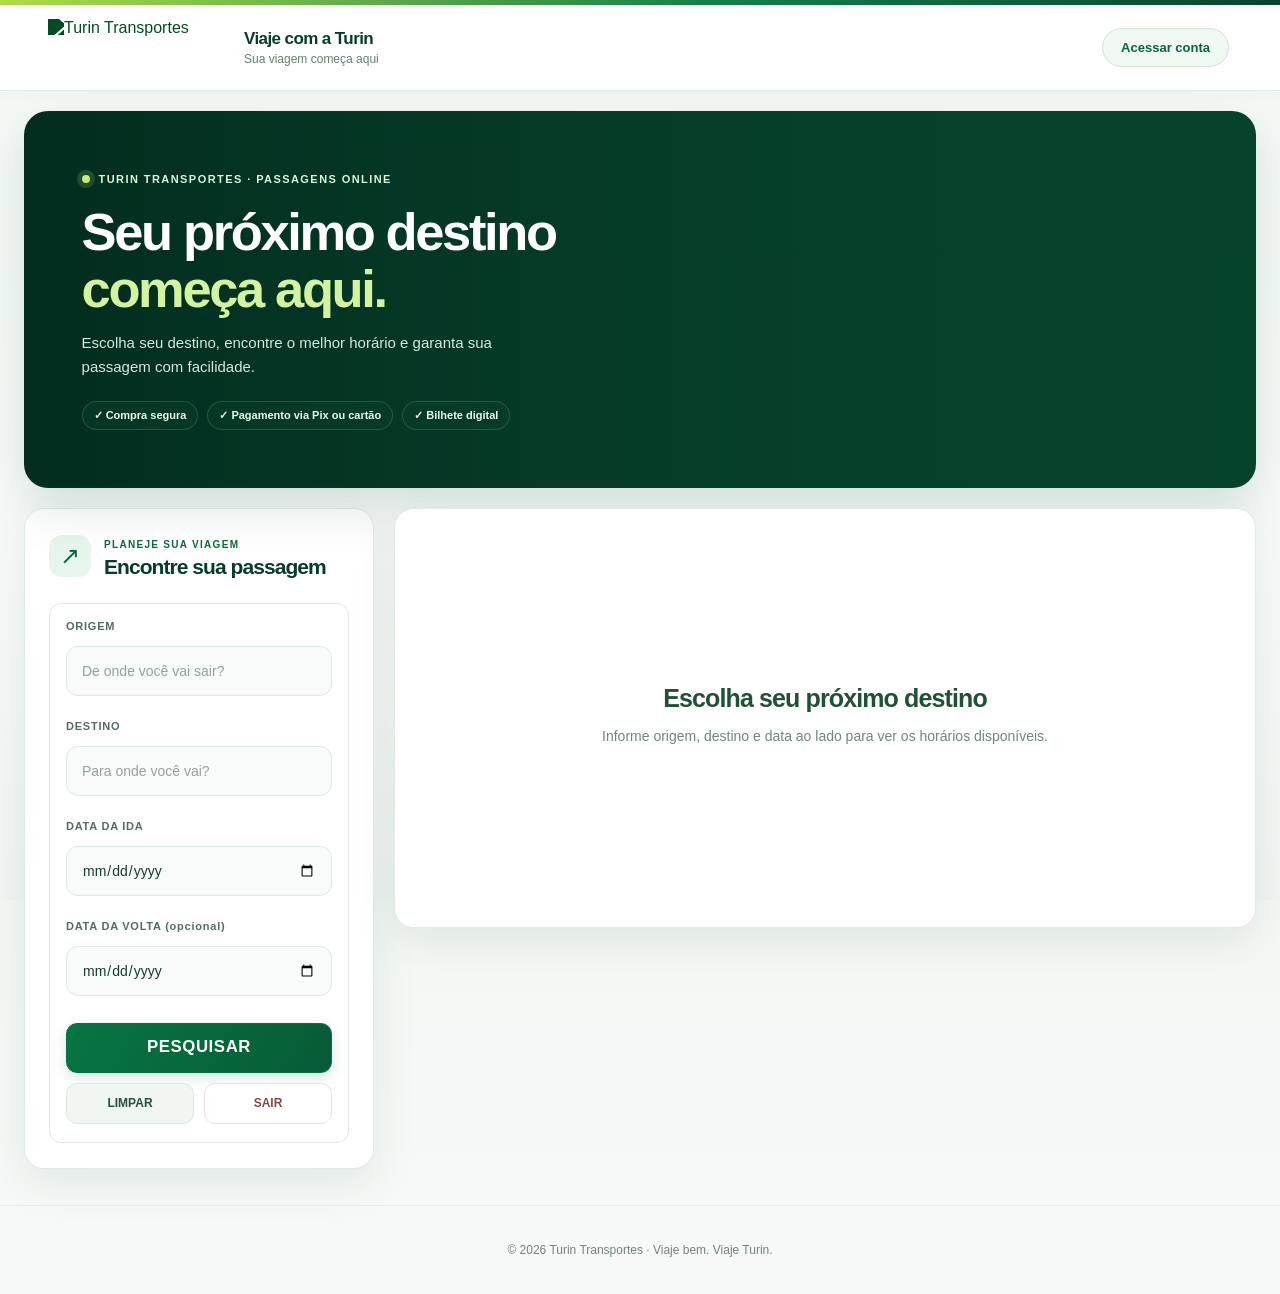
==== sitevendas/index.html @ 98600a75 "Bust CSS cache for desktop header and layout correction" ====
<!DOCTYPE html>
<html lang="pt-br">
<head>
  <meta charset="UTF-8" />
  <meta name="viewport" content="width=device-width, initial-scale=1.0" />
  <title>Turin Transportes – Venda de Passagens</title>
  <link rel="stylesheet" href="style.css?v=desktop-header-layout-20261012b" />

  <!-- Favicons -->
  <link rel="icon" href="/img/turin-fav.ico?v=2">
  <link rel="icon" type="image/png" href="/img/turin-fav-wide-32.png?v=2" sizes="32x32">
  <link rel="icon" type="image/png" href="/img/turin-fav-wide-192.png?v=2" sizes="192x192">
  <link rel="apple-touch-icon" href="/img/turin-fav-wide-180.png?v=2">
  <link rel="shortcut icon" href="/img/turin-fav-wide-32.png?v=2">

  <!-- Scripts -->
  <script src="price-normalizer.js?v=1" defer></script>
  <script src="seats.js?v=seat-refinement-20261010b" defer></script>
  <script src="main.js?v=executivo-amenities-20261010e" defer></script>
</head>
<body>
  <div class="top-accent" aria-hidden="true"></div>
  <!-- Identidade Turin -->
<header class="site-header">
  <div class="site-header-inner">
    <a class="header-brand" href="index.html" aria-label="Turin Transportes - Início"><img class="brand-logo" src="/img/turin-wordmark-white.png" alt="Turin Transportes"><span class="brand-caption"><strong>Viaje com a Turin</strong><small>Sua viagem começa aqui</small></span></a>
    <nav id="user-nav" class="user-nav" aria-label="Conta do usuário"></nav>
  </div>
</header>


  <section class="welcome-banner" aria-label="Boas-vindas"><div class="welcome-copy"><span class="eyebrow"><span class="live-dot"></span> Turin Transportes · Passagens online</span><h2>Seu próximo destino<br><em>começa aqui.</em></h2><p>Escolha seu destino, encontre o melhor horário e garanta sua passagem com facilidade.</p><div class="welcome-benefits"><span>✓ Compra segura</span><span>✓ Pagamento via Pix ou cartão</span><span>✓ Bilhete digital</span></div></div></section>
  <!-- LAYOUT PRINCIPAL -->
  <main class="two-cols">
    <aside class="booking-panel"><div class="mobile-account-cta"><a id="mobile-account-link" href="login.html" class="btn-account-mobile">Acessar conta</a></div><div class="booking-heading"><span class="booking-heading-icon">↗</span><div><span class="eyebrow">PLANEJE SUA VIAGEM</span><h2>Encontre sua passagem</h2></div></div>
      <form id="search-form" class="search-form">
        <label for="origin">ORIGEM</label>
        <input id="origin" type="text" placeholder="De onde você vai sair?" autocomplete="off" />
        <div id="ac-origin" class="ac-panel" hidden></div>

        <label for="destination">DESTINO</label>
        <input id="destination" type="text" placeholder="Para onde você vai?" autocomplete="off" />
        <div id="ac-destination" class="ac-panel" hidden></div>

        <label for="date">DATA DA IDA</label>
        <input id="date" type="date" />

        <label for="return-date">DATA DA VOLTA (opcional)</label>
        <input id="return-date" type="date" />

        <div class="search-actions">
  <button id="btnSearch" type="submit" class="btn btn-primary">PESQUISAR</button>

  <div class="search-actions-row">
    <button id="btnClear" type="button" class="btn btn-secondary">LIMPAR</button>
    <a id="btnExit" class="btn btn-danger" href="https://turintransportes.com" target="_self" rel="noopener">SAIR</a>
  </div>
</div>

      </form>
    </aside>

    <section class="content-card results-panel" id="content-root" aria-live="polite"></section>
  </main>

  <footer>
    <p>&copy; 2026 Turin Transportes · Viaje bem. Viaje Turin.</p>
  </footer>
</body>
</html>
---- sitevendas/style.css ----
/* ===== Base ===== */
*{ box-sizing:border-box; }

html,
body{
  height:100%;
  margin:0;
  padding:0;
  max-width:100vw;      /* nunca maior que a largura da janela */
  overflow-x:hidden;    /* corta qualquer sobra horizontal */
}

body{
  font-family:Arial,Helvetica,sans-serif;
  color:#333;
  background:#f4f5f7;
}

header{background:#005b28;color:#fff;padding:18px 12px}
nav{margin-top:.5rem} nav a{color:#fff;margin:0 .5rem;text-decoration:none}

/* ===== Layout (apenas 2 cards) ===== */
.two-cols{
  box-sizing:border-box;
  width:100%;
  max-width:1200px;                 /* limite para telas grandes */
  margin:24px auto;                 /* centraliza, sem somar largura nas laterais */
  padding:24px;
  display:grid;
  grid-template-columns: minmax(320px, 360px) 1fr;  /* só 2 colunas: formulário + card */
  gap:26px;
}


.search-card{
  position: sticky; top: 22px;       /* fixa no scroll */
  background:#fff; padding:16px 18px;
  border-radius:12px; box-shadow:0 2px 10px rgba(0,0,0,.06);
 /* min-height: 400px;  */                                                                                                     /* mais alto */
}
.content-card{
  background:#fff; padding:16px 18px; min-height:400px;
  border-radius:12px; box-shadow:0 2px 10px rgba(0,0,0,.06);
}

/* ===== Form ===== */
.step-title{margin:0 0 .75rem}
.mute{margin:0 0 .75rem}
.form-vert .form-row{margin-bottom:10px}
.form-vert input{width:100%}
.actions{margin-top:.75rem;display:flex;gap:10px}

/* ===== Botões ===== */
.btn{border:none;border-radius:6px;font-size:1rem;line-height:1;padding:.8rem 1.1rem;cursor:pointer}
.btn-primary{background:#005b28;color:#fff}.btn-primary:hover{background:#00743a}
.btn-ghost{background:#e9ecef;color:#222}.btn-ghost:hover{background:#dfe3e6}



.search-actions{display:flex;flex-direction:column;gap:10px}
.search-actions-row{display:flex;gap:10px}

.btn-secondary{background:#e5e7eb;color:#111;border:1px solid #d1d5db}
.btn-secondary:hover{filter:brightness(0.97)}

.btn-danger{background:#d32f2f;color:#fff;border:1px solid #b71c1c}
.btn-danger:hover{filter:brightness(0.95)}



/* Subtítulo da tela de pagamento */
#bricks-card .mute {
  text-align: center;    /* centraliza */
  font-weight: 600;      /* negrito (pode usar bold também) */
  font-size: 18px;       /* maior que o padrão, menor que o h2 */
  
}



/* ===== Lista de viagens ===== */
#schedule-list{display:grid;gap:12px;margin-top:6px}
.mute{color:#666}
.schedule-card{
  --padY:12px;--padX:14px;--rowGap:6px;--inlineGap:12px;
  background:#fff;border:1px solid #ced6de;border-radius:12px;
  padding:var(--padY) var(--padX);
  display:grid;grid-template-columns:1fr 170px;grid-template-rows:auto auto;
  grid-template-areas:"header actions" "body actions";
  align-items:center;row-gap:var(--rowGap);
  transition:box-shadow .15s ease,border-color .15s ease
}
.schedule-card:hover{border-color:#9fb3c8;box-shadow:0 6px 16px rgba(0,0,0,.08)}
.schedule-header,.schedule-body{display:flex;gap:var(--inlineGap);flex-wrap:wrap;align-items:baseline;font-size:15px;line-height:1.8}
.schedule-header{grid-area:header}.schedule-body{grid-area:body}.schedule-header b{font-weight:700}
.schedule-actions{grid-area:actions;display:flex;align-items:center;justify-content:flex-end;padding-left:10px}
.select-btn{min-width:140px;height:38px}

/* ===== Mapa de poltronas sobre imagem bus-blank.png ===== */
.bus-wrap{display:flex;flex-direction:column;align-items:center;gap:10px}
.bus-bg{position:relative;width:620px;height:200px;margin:0 auto;background:url('bus-blank.png') no-repeat center;background-size:contain}
.seat-grid{position:absolute;top:26px;left:190px;width:370px;height:122px;display:grid;grid-template-columns:repeat(11,1fr);grid-template-rows:repeat(5,1fr);gap:4px}
.seat{display:flex;align-items:center;justify-content:center;font-size:12px;line-height:1;border-radius:3px;background:#dff0d8;border:1px solid #c6dfbf;cursor:pointer;user-select:none}
.seat.selected{background:#005b28;border-color:#b0bec5}
.seat.occupied,.seat[aria-disabled="true"]{background:#cfd8dc;color:#6b6b6b;border-color:#b0bec5;cursor:not-allowed}
.walkway{visibility:hidden}
.legend{display:flex;gap:16px;align-items:center;font-size:12px;color:#444}
.legend .dot{display:inline-block;width:14px;height:10px;border:1px solid #c6dfbf;background:#dff0d8;margin-right:6px}
.legend .sel{background:#e9ecef;border-color:#7fb176}.legend .occ{background:#cfd8dc;border-color:#b0bec5}

/* ===== Passageiros ===== */
.passenger-container{margin-top:12px}
.passenger-row{display:flex;align-items:center;gap:1rem;margin-bottom:1rem;flex-wrap:nowrap;width:100%}
.seat-label{font-weight:700;margin-right:.5rem;min-width:60px}
.passenger-row input{padding:.45rem .55rem;border:1px solid #ccc;border-radius:4px;font-size:.95rem;min-width:0}
.passenger-row input[name="name"]{flex:2 1 0}
.passenger-row input[name="cpf"],.passenger-row input[name="phone"]{flex:1 1 0}





/* ===== Responsivo ===== */
@media (max-width: 1024px){
  .two-cols{ grid-template-columns: 1fr; padding: 0 16px; }
  .search-card{ position: static; }
  .content-card{min-height:380px}           /* era 380 */
  .bus-bg{width:100%;height:210px}                 /*era 210*/
  .seat-grid{left:50%;transform:translateX(-50%);width:64%}
}

html, body { height: 100%; }
body{
  display: flex;
  flex-direction: column;
  min-height: 100vh;
}

main{ flex: 1 0 auto; }         /* ocupa o espaço, empurrando o footer para baixo */
footer{
  flex-shrink: 0;
  text-align: center;
  padding: 16px 0;
  color: #666;
}







/* ===== Login ===== */
.auth-wrapper{
  display:flex; justify-content:center; padding:24px;
}
.auth-card{
  width: 520px; background:#fff; padding:16px 18px; border-radius:12px;
  box-shadow:0 2px 10px rgba(0,0,0,.06);
}

/* ===== Payment layout ===== */
.two-cols-pay{
  width:100%; max-width:none; margin:22px 0; padding:0 24px;
  display:grid; grid-template-columns: 360px minmax(780px, 980px) 1fr;
  gap:26px; align-items:start;
}
.summary-card{
  position:sticky; top:22px; background:#fff; padding:16px 18px;
  border-radius:12px; box-shadow:0 2px 10px rgba(0,0,0,.06);
}
#summary-body{ display:grid; gap:8px; margin:8px 0 14px; }
.summary-line{ display:flex; justify-content:space-between; gap:10px; }
.summary-total{
  margin-top:6px; padding:12px 14px; border-radius:10px;
  background:#f0f8f2; border:1px solid #cfe5d5;
  display:flex; justify-content:space-between; align-items:center;
  font-size:1.05rem;
}
.summary-total strong{ font-size:1.25rem; color:#005b28; }
@media (max-width: 1024px){
  .two-cols-pay{ grid-template-columns:1fr; padding:0 16px; }
  .summary-card{ position:static; }
}

/* botão maior (usado no Voltar) */
.btn-lg{ padding:10px 18px; font-size:1rem; }

/* botão cancelar desabilitado (cinza) */
.btn-disabled{
  background:#cfd6cf;
  color:#666;
  border:1px solid #cfd6cf;
  cursor:not-allowed;
}
.btn-disabled:hover{ filter:none; }


/* card de reserva em grade: conteúdo à esquerda, ações à direita (sem empurrar linhas) */
.card-grid{
  display:grid;
  grid-template-columns: 1fr auto;
  gap: 12px;
  align-items: center;     /* alinha botão na vertical do conteúdo */
}
.card-left{ grid-column: 1 / 2; }
.card-right{
  grid-column: 2 / 3;
  display:flex; align-items:center; justify-content:center;
}

/* evita espaçamento vertical extra */
.schedule-header{ margin-bottom: 6px; }
.schedule-body  { margin-top:   0px; }

/* botão desabilitado (cinza) já usado antes */
.btn-disabled{
  background:#cfd6cf;
  color:#666;
  border:1px solid #cfd6cf;
  cursor:not-allowed;
}
.btn-disabled:hover{ filter:none; }

/* memória de cálculo */
.calc-box{
  margin-top: 8px;
  padding: 12px 14px;
  border-radius: 10px;
  border: 1px solid #e7e7e7;
  background:#fafafa;
}
.calc-row{
  display:flex; justify-content:space-between; gap:12px;
  line-height: 1.45;
  margin: 2px 0;
}
.calc-row.total b{ color:#005b28; font-size:1.05rem; }

/* cards: mais espaço entre reservas e borda suave */
.schedule-card{
  margin-bottom: 16px;           /* espaço entre um card e outro */
  border: 1px solid #e4e8e4;
  border-radius: 10px;
  background: #fff;
}

/* grade: conteúdo x botão, alinhado sem “pular linhas” */
.card-grid{
  display: grid;
  grid-template-columns: 1fr auto;
  gap: 12px;
  align-items: center;
}
.card-left { grid-column: 1 / 2; }
.card-right{ grid-column: 2 / 3; display:flex; align-items:center; }

/* memória de cálculo: duas colunas (detalhes à esq., valores à dir.) */
.calc-box{
  margin-top: 8px;
  padding: 12px 14px;
  border-radius: 10px;
  border: 1px solid #e7e7e7;
  background:#fafafa;
}
.calc-cols{
  display: grid;
  grid-template-columns: 1fr auto;
  gap: 18px;
}
.calc-row{
  display:flex; justify-content:space-between; gap:12px;
  line-height: 1.45;
  margin: 2px 0;
}
.calc-row.total b{ color:#005b28; font-size:1.05rem; }

/* botão desabilitado (cinza) */
.btn-disabled{
  background:#cfd6cf;
  color:#666;
  border:1px solid #cfd6cf;
  cursor:not-allowed;
}
.btn-disabled:hover{ filter:none; }

/* Centralizar o memorial de cálculo e os botões */
.calc-box{
  max-width: 620px;     /* largura fixa agradável */
  margin: 10px auto;    /* centraliza o bloco dentro do card */
}

/* Bloco dos botões dentro do resumo de cancelamento */
.calc-box .actions{
  display:flex;
  justify-content:flex-start;   /* alinha à esquerda */
  align-items:center;
  gap:12px;
  flex-wrap:wrap;               /* quebra bem no mobile */
  margin-top:10px;
  padding:0;                    /* sem padding extra */
}


/* Mantém o conteúdo em duas colunas, mas o bloco todo fica centralizado */
.calc-cols{
  grid-template-columns: 1fr 1fr;
  column-gap: 24px;
  justify-content: center;
}

/* Se quiser tudo centralizado (texto também), descomente as duas linhas abaixo */
 .calc-left, .calc-right{ text-align: center; }






/* Card do formulário fixo (independe do contêiner pai) */
.search-form{
  background:#fff;
  border:1px solid #e4e8e4;
  border-radius:12px;
  padding:16px;
  display:flex;
  flex-direction:column;
  gap:10px;  
  min-height:540px;                                                                            /* ajuste se quiser mais/menos alto */
}





.search-actions{
  margin-top:auto;             /* empurra ações para o rodapé do card */
  display:flex;
  gap:10px;
}

/* Inputs do card fixo */
.search-form label{
  font-weight:600;
}
.search-form input[type="text"],
.search-form input[type="date"]{
  height: 36px;
  padding: 6px 10px;
  border:1px solid #dfe5df;
  border-radius:6px;
}

/* === Autocomplete discreto === */
.ac-panel{
  position: relative; /* contexto */
  height: 0;          /* não ocupa espaço; lista é absoluta */
}
.ac-panel .ac-list{
  position:absolute;
  top:-2px; left:0; right:0;
  background:#fff;
  border:1px solid #e5ebe5;
  border-radius:10px;
  box-shadow: 0 6px 18px rgba(0,0,0,.06);
  padding:6px 0;
  z-index: 20;
  max-height: 260px;
  overflow:auto;
}
.ac-item{
  padding:8px 12px;
  font-size: .95rem;
  color:#263c26;
  cursor:pointer;
  white-space:nowrap;
  overflow:hidden;
  text-overflow:ellipsis;
}
.ac-item:hover{
  background:#f5f8f5;
}

/* Em telas pequenas, lista um pouco mais estreita */
@media (max-width: 640px){
  .ac-panel .ac-list{ font-size:.94rem; }
}




/* Tipografia um pouco maior */
.search-form label{ font-weight:600; font-size:1rem; }
.search-form input[type="text"],
.search-form input[type="date"]{
  height:36px; padding:6px 10px;
  border:1px solid #dfe5df; border-radius:6px;
  font-size:1rem;
}

/* Ações no rodapé do card */
.search-actions{ margin-top:auto; display:flex; gap:10px; }

/* Título centralizado do card da direita */
.step-title{ text-align:center; }
.{ text-align:center; }

/* Autocomplete discreto (já enviado antes) */
.ac-panel{ position:relative; height:0; }
.ac-panel .ac-list{
  position:absolute; top:-2px; left:0; right:0;
  background:#fff; border:1px solid #e5ebe5; border-radius:10px;
  box-shadow:0 6px 18px rgba(0,0,0,.06);
  padding:6px 0; z-index:20; max-height:260px; overflow:auto;
}
.ac-item{ padding:8px 12px; font-size:.95rem; color:#263c26;
  cursor:pointer; white-space:nowrap; overflow:hidden; text-overflow:ellipsis; }
.ac-item:hover{ background:#f5f8f5; }

/* === Resumo do Pedido (carrinho) === */
.order-item{
  position: relative;
  padding: 8px 8px 6px 10px;
  border-bottom: 1px solid #ebefeb;
  border-left: 3px solid transparent;
  border-radius: 8px;
  transition: background .15s ease, border-color .15s ease;
}
.order-item:hover{
  background: #f6faf6;
  border-left-color: #0b5a2b; /* verde da marca */
}
.order-item .title{
  display:flex; justify-content:space-between; gap:10px; font-weight:700;
}
.order-item .meta{ font-size:.92rem; color:#2a3b2a; }
.order-item .price{ white-space:nowrap; }

.item-remove{
  position:absolute;
  top:6px; right:6px;
  width:26px; height:26px;
  border-radius:6px;
  border:1px solid #dfe5df;
  background:#fff;
  font-weight:700;
  line-height:24px;
  text-align:center;
  cursor:pointer;
  opacity:0;
  transition:opacity .15s ease, background .15s ease;
}
.order-item:hover .item-remove{ opacity:1; }
.item-remove:hover{ background:#f0f4f0; }

.summary-total{
  display:flex; justify-content:space-between; align-items:center;
  padding:8px 10px; margin-top:6px;
  background:#e7f4e9; border:1px solid #d6eadb; border-radius:8px;
  font-weight:700;
}
.summary-actions{ margin-top:8px; display:flex; gap:8px; }

/* Botão pagar com o mesmo visual do "Pesquisar" */
#pay-button.btn-primary{ /* só garante a classe se o HTML ainda não tiver */
  /* sua classe .btn .btn-primary já aplica o estilo */
}








/* ======== Cores de marca / Botões ======== */
:root{
  --brand: #0b5a2b;        /* mesma cor do .btn.btn-primary já usado no site */
  --brand-700: #094a24;
}

/* Assentos */
.seat {
  background: #eaf5ea;
  color: #1a301a;
  border: 1px solid #d8ead8;
  border-radius: 6px;
  min-width: 30px;
  height: 22px;
  line-height: 20px;
  font-size: 12px;
  cursor: pointer;
  user-select: none;
  text-align: center;
}
.seat:hover { filter: brightness(.98); }

/* Selecionado = mesma cor do botão Pesquisar */
.seat.selected{
  background: var(--brand) !important;
  color: #fff !important;
  border-color: var(--brand-700) !important;
}

/* Ocupado */
.seat.disabled{
  background: #cfd6cf !important;
  color: #666 !important;
  border-color: #cfd6cf !important;
  cursor: not-allowed;
}

/* ======== Legenda ======== */
.seat-legend{
  display:flex;
  align-items:center;
  gap: 18px;
  margin: 10px 0 4px;
}
.seat-legend .item{
  display:flex; align-items:center; gap:8px;
  font-size:.95rem; color:#2a3b2a;
}
.seat-legend .swatch{
  width: 16px; height: 16px;
  border-radius: 4px;
  border: 1px solid #d8ead8;
}
.swatch--free      { background:#eaf5ea; }
.swatch--selected  { background:var(--brand); border-color:var(--brand-700); }
.swatch--occupied  { background:#cfd6cf; border-color:#cfd6cf; }

/* ======== Distribuição no ônibus (ajuste fino) ======== */
/* grade levemente mais espaçada; empurra um pouco pra dentro da carcaça */
.bus-grid{
  display:grid;
  grid-template-columns: repeat(11, 36px);
  grid-auto-rows: 26px;
  gap: 8px 10px;
  margin: 0; /* posicionamento calculado exclusivamente pelo seats.js */
}



/* Ajuste fino do encaixe dos assentos no bus-blank */
:root{
  /* mexa nessas 2 variáveis se precisar alinhar 2–4px */
  --grid-top: 58px;   /* sobe/desce as poltronas */
  --grid-left: 130px; /* empurra pra direita/esquerda */
}

/* Deixe o botão “Confirmar seleção” e “Voltar” externos como já estão (sem duplicar) */


/* ===== Login / Autenticação ===== */
.login-page main {
  max-width: 520px;
  margin: 24px auto;
  background: #fff;
  padding: 0; /* o card abaixo já tem padding */
  box-shadow: none;
}

.auth-card {
  background: #fff;
  border: 1px solid #ced6de;
  border-radius: 12px;
  padding: 20px 22px;
  box-shadow: 0 6px 16px rgba(0,0,0,.06);
}

.auth-title { margin: 0 0 6px; }

.login-form .form-row { margin-bottom: 12px; }
.login-form .form-row label { font-weight: 600; margin-bottom: 6px; display:block; }
.login-form input[type="email"],
.login-form input[type="text"] {
  width: 100%;
  padding: .6rem .7rem;
  border: 1px solid #cfd7df;
  border-radius: 8px;
  font-size: 1rem;
}

.actions {padding: 24px; margin-top: 8px; }
.inline { display: flex; gap: 10px; flex-wrap: wrap; }

.btn { cursor: pointer; border: none; border-radius: 8px; padding: .65rem 1.1rem; font-size: 1rem; }
.btn-success { background: #005b28; color: #fff; }
.btn-success:hover { background: #007a3b; }
.btn-ghost { background: #eef3f7; color: #24323f; }
.btn-ghost:hover { background: #e2e9ef; }

.hint { padding: 3px; color: #5f6b76; font-size: .9rem; }
.muted { color: #6a7680; }

.status-line { margin-top: 6px; min-height: 1.2rem; }

.is-loading { opacity: .75; pointer-events: none; }

/* rodapé sempre centralizado (compatível com demais telas) */
html, body { height: 100%; }
body { display: flex; flex-direction: column; }
main { flex: 1 0 auto; }
footer { text-align: center; flex: 0 0 auto; }

/* ===== Login: remover o "card" externo do <main> ===== */
.login-page main,
.login-page .page,
.login-page .content,
.login-page .container,
.login-page .panel,
.login-page .card {
  background: transparent !important;
  border: 0 !important;
  box-shadow: none !important;
  min-height: auto !important;
  padding: 0 !important;
}

/* centraliza apenas o card de autenticação */
.login-page .auth-card {
  max-width: 520px;
  margin: 24px auto;
}





/* === SEATS ONE PAGE – estilos isolados e responsivos === */
:root{
  --seats-brand: #0b5a2b;
  --seats-brand-700: #094a24;
}

/* mesmo respiro interno do card da esquerda */
.seats-onepage-root{ padding: 0 16px 16px 16px; }

/* estrutura */
.seats-onepage .bus-wrap{ position:relative; overflow:hidden; }
.seats-onepage .bus-img{ max-width:100%; height:auto; display:block; }

/* grade sobre a imagem (controlada por variáveis que o JS atualiza) */
.seats-onepage .bus-grid{
  position:absolute;
  top:var(--grid-top,22px);
  left:var(--grid-left,105px);
  display:grid;
  grid-template-columns: repeat(11, var(--cell-w,40px));
  grid-auto-rows: var(--cell-h,30px);
  column-gap: var(--gap-x,16px);
  row-gap: var(--gap-y,12px);
}
.seats-onepage .walkway{ width:var(--cell-w,40px); height:var(--cell-h,30px); opacity:0; }

/* assentos */
.seats-onepage .seat{
  background:#eaf5ea; color:#1a301a;
  border:1px solid #d8ead8; border-radius:6px;
  min-width:var(--cell-w,40px);
  height:var(--cell-h,30px);
  line-height: calc(var(--cell-h,30px) - 2px);
  font-size:12px; text-align:center; user-select:none; cursor:pointer;
}
.seats-onepage .seat.selected{
  background:var(--seats-brand)!important; color:#fff!important; border-color:var(--seats-brand-700)!important;
}
.seats-onepage .seat.disabled{
  background:#cfd6cf!important; color:#666!important; border-color:#cfd6cf!important; cursor:not-allowed;
}

/* legenda e infos — dá “ar” pra parar de ficar colado */
.seats-onepage .legend{
  display:flex; justify-content:center; gap:28px; margin:18px 0 12px;
  color:#2a3b2a; font-size:1rem;
}
.seats-onepage .legend .sw{ width:18px; height:18px; border-radius:4px; border:1px solid #d8ead8; }
.seats-onepage .sw.free{ background:#eaf5ea; }
.seats-onepage .sw.sel { background:var(--seats-brand); border-color:var(--seats-brand-700); }
.seats-onepage .sw.occ { background:#cfd6cf; border-color:#cfd6cf; }

.seats-onepage .info-line{ margin:10px 0 6px; color:#2a3b2a; font-weight:700; }
.seats-onepage .counter{ margin:0 0 14px; }

/* lista de passageiros com o mesmo “look” dos inputs do card esquerdo */
.seats-onepage .pax { display:none; margin-top:12px; }
.seats-onepage .pax.readonly input{ background:#f7f7f7; color:#666; }
.seats-onepage .pax-list{ display:flex; flex-direction:column; gap:10px; }
.seats-onepage .pax-row{
  display:grid; grid-template-columns: 90px 1.3fr 1fr 1fr; gap:12px; align-items:center;
}
.seats-onepage .pax-row .label{ color:#2a3b2a; font-weight:600; text-align:right; padding-right:6px; }

/* “form-control” compatível com seus campos de Origem/Destino */
.seats-onepage .pax-row .form-control{
  height:36px; padding:6px 10px;
  border:1px solid #dfe5df; border-radius:6px;
  font-size:1rem; line-height:1.4; outline:none;
}

/* ações: coladas ao canto esquerdo e com respiro inferior do card */
.seats-onepage .actions{ display:flex; gap:10px; margin:18px 0 0; }
.seats-onepage .btn{ padding:8px 14px; border-radius:6px; border:1px solid transparent; cursor:pointer; }
.seats-onepage .btn-primary{ background:var(--seats-brand); color:#fff; }
.seats-onepage .btn-ghost{ background:#e9ecef; color:#222; }

/* neutraliza estilos antigos globais que batiam com .bus-grid / .seat */
.bus-grid:not(.seats-onepage .bus-grid){ all:unset; }
.seat:not(.seats-onepage .seat){ all:unset; }



/* ====== Seats page – espaçamentos visuais ====== */

/* título/infos menos coladas */
#trip-info{
  margin: 8px 0 6px;
  font-weight: 700;
  color: #2a3b2a;
}

/* legenda com bom respiro e centralizada */
#legend-host{
  display: flex;
  align-items: center;
  justify-content: center;
  gap: 18px;
  margin: 10px 0 12px;
  font-size: .95rem;
  color: #2a3b2a;
}

/* grid de passageiros com o mesmo look dos inputs do card da esquerda */
#passengers-row{
  margin-top: 12px;
}
#passengers-row .grid-row{
  display: grid;
  grid-template-columns: 1.5fr 1fr 1fr;
  gap: 10px;
}



#passengers-row input{
  height: 36px;
  padding: 6px 10px;
  border: 1px solid #dfe5df;
  border-radius: 6px;
  font-size: 1rem;
}

/* ações coladas à borda esquerda e com pouco respiro inferior (como "Pesquisar") */
.seat-actions{
  display: flex;
  gap: 10px;
  margin: 12px 0 0;     /* topo = 12px; zero nas laterais e embaixo */
}
.seat-actions .btn{
  border-radius: 6px;
  padding: 8px 14px;
}

/* dá um pequeno respiro abaixo do ônibus pra não colar na legenda */
#bus-layout{ margin-bottom: 10px; }

/* garante que o card da direita tenha o mesmo padding do esquerdo */
.content-card{ padding: 16px 18px; }





/* ===== Overrides específicos da tela de poltronas ===== */

/* Mantém o mesmo colchão interno do card da esquerda */
.seats-onepage-root{
  padding: 0 16px 18px 16px !important;
}

/* Respiros entre as seções */
.seats-onepage .legend{
  margin: 14px 0 8px !important;
  display:flex; gap:24px; align-items:center; justify-content:center;
}
.seats-onepage #tripInfo,
.seats-onepage .info-line{
  margin-top: 10px !important;
}
.seats-onepage .counter{
  margin: 8px 0 12px !important;
}
.seats-onepage #paxBox,
.seats-onepage .pax{
  margin-top: 12px !important;
}

/* Inputs dos passageiros com o mesmo visual dos campos Origem/Destino */
.seats-onepage .pax-grid input,
#passengers-row .grid-row input{
  height: 38px;
  border: 1px solid #ced4da;
  border-radius: 6px;
  padding: 8px 10px;
  font-size: 14px;
  outline: none;
  background: #fff;
  width: 100%;
}
.seats-onepage .pax-grid{
  display:grid;
  grid-template-columns: 1.6fr 1fr 1fr;
  gap: 10px;
}

/* Legenda (quadradinhos) */
.seats-onepage .legend .sw{ width:18px; height:18px; border-radius:4px; border:1px solid #d8ead8; }

/* Alinhamento e respiro dos botões (esquerda + inferior) */
.seats-onepage .actions,
.seats-onepage .seat-actions{
  display:flex !important;
  gap: 10px !important;
  margin-top: 16px !important;
  margin-left: -5 !important;      /* cola na borda esquerda do card */
  padding-left: 0 !important;
}

/* Botões com o mesmo raio/altura dos da esquerda */
.seats-onepage .btn{
  padding: 8px 14px !important;
  border-radius: 6px !important;
  border: 1px solid transparent !important;
  cursor: pointer;
}
.seats-onepage .btn-primary{
  background: #0b5a2b !important;
  color: #fff !important;
}
.seats-onepage .btn-ghost{
  background: #e9ecef !important;
  color: #222 !important;
}

/* Evita o grid das poltronas estourar quando a janela encolhe (ajuda no mobile/console aberto) */
.bus-layout .bus-image{ max-width:100%; height:auto; display:block; }
.seats-onepage .bus-grid{ max-width:100%; }








/* ===== Ajustes responsivos para mobile ===== */
@media (max-width: 768px) {
  main {
    padding: 1rem;
    margin: 0.5rem;
    box-shadow: none;
    border-radius: 0;
  }

  #schedule-list > * {
    border-radius: 8px;
    padding: 12px;
  }

  .schedule-header,
  .schedule-body {
    flex-direction: column;
    gap: 6px;
    align-items: flex-start;
  }

  .schedule-actions {
    width: 100%;
    justify-content: flex-end;
  }

  .select-btn {
    width: 100%;
    text-align: center;
  }
}


/* Centralizar o QR e evitar “esticar” */
#pix-qr{
  display:flex;
  justify-content:center;
  align-items:center;
  margin: 8px 0 12px;
  text-align:center;
}
#pix-qr img{
  max-width:280px;   /* ajuste fino do tamanho */
  width:100%;
  height:auto;
}

/* De quebra: evita quebra feia do copia-e-cola em telas menores */
#pix-box .pix-row{ flex-wrap: wrap; }
#pix-code{ min-width: 260px; }

#pix-status {
  text-align: center;
}



/* Subtítulo da tela de pagamento */
#pix-box h4 {
  text-align: center;    /* centraliza */
  font-weight: 600;      /* negrito (pode usar bold também) */
  font-size: 18px;       /* maior que o padrão, menor que o h2 */
  
}















/* ===== MOBILE TUNING (<=768px) ===== */
@media (max-width: 768px) {
  :root { font-size: 16px; }           /* aumenta base de texto */
  body { font-size: 16px; }

  /* reduzir “respiro” vertical */
  main { 
    max-width: 100%;
    margin: 8px;                       /* antes 2rem */
    padding: 12px;                     /* antes 2rem */
    box-shadow: none;
    border-radius: 8px;
  }

  /* título da seção de resultados */
  #schedule-title, .schedule-title, main h2 {
    margin: 8px 0 !important;          /* corta o espaço acima/abaixo */
    font-size: 1.1rem;
  }

  /* lista de cards: menos espaço entre eles */
  #schedule-list, #bus-list, .bus-list {
    gap: 10px !important;              /* antes 16px */
    margin-top: 8px !important;        /* evita vão grande entre form e lista */
  }

  /* card ocupa mais a tela e com menos “almofada” */
  .schedule-card, .bus-item {
    padding: 12px 14px;
    border-radius: 10px;
    grid-template-columns: 1fr auto;   /* info | botão (mantém) */
  }

  /* textos dos cards maiores e em coluna */
  .schedule-header,
  .schedule-body {
    font-size: 16px;                   /* +legível no mobile */
    flex-direction: column;
    align-items: flex-start;
    gap: 6px;
  }

  /* destaque um pouco maior no preço */
  .schedule-header b { font-size: 1.05rem; }

  /* botão ocupa a largura quando necessário */
  .schedule-actions { width: 100%; justify-content: flex-end; }
  .select-btn { width: 100%; min-width: 0; }
}

/* ajuste fino em qualquer largura: roda-pé central e perto da base */
footer { text-align: center; }









/* ===== FIX: espaçamento exagerado no mobile ===== */
@media (max-width: 768px) {
  /* 1) Reduz o respiro do conteúdo principal */
  main {
    margin: 8px !important;
    padding: 12px !important;
    box-shadow: none;
    border-radius: 8px;
  }

  /* 2) Título “Viagens disponíveis …” sem margem alta */
  #schedule-title, .schedule-title, main h2 {
    margin: 8px 0 !important;
    font-size: 1.1rem;
  }

  /* 3) Containers comuns de resultados: sem altura mínima */
  #schedule-list, #bus-list, .bus-list,
  #schedule-wrapper, .schedule-wrapper,
  #results, .results, .results-card {
    min-height: 0 !important;
    height: auto !important;
    margin-top: 8px !important;
    padding-top: 0 !important;
    padding-bottom: 0 !important;
    gap: 10px !important;                 /* menos espaço entre cards */
    border: 0 !important;                  /* evita “caixa vazia” com borda */
    background: transparent !important;
  }

  /* 4) Se existir um segundo <main> para os resultados, compacte-o */
  main + main {
    margin: 8px !important;
    padding: 12px !important;
    min-height: 0 !important;
  }

  /* 5) Quando não houver viagens, a lista não reserva espaço */
  #schedule-list:empty, #bus-list:empty, .bus-list:empty {
    padding: 0 !important;
    margin: 0 !important;
    min-height: 0 !important;
  }

  /* 6) Card e tipografia mais legíveis e compactos */
  .schedule-card, .bus-item {
    padding: 12px 14px !important;
    border-radius: 10px;
    grid-template-columns: 1fr auto;
  }
  .schedule-header, .schedule-body {
    font-size: 16px;
    flex-direction: column;
    align-items: flex-start;
    gap: 6px;
  }
  .schedule-actions { width: 100%; justify-content: flex-end; }
  .select-btn { width: 100%; min-width: 0; }
}

/* Rodapé sempre centralizado */
footer { text-align: center; }







/* ======== LAYOUT RESPONSIVO ======== */
@media (max-width: 768px) {
  .two-cols {
    display: flex;
    flex-direction: column;     /* empilha: form em cima, conteúdo embaixo */
    width: 100%;
    max-width: 100%;
    margin: 8px auto 16px;
    padding: 0 12px 16px;
  }

  /* cards principais ocupam toda a largura */
  main.two-cols > aside,
  main.two-cols > .content-card {
    width: 100%;
    margin: 0 0 12px;
  }

  /* Quando não há resultados, remove espaço extra */
  .content-card:empty {
    min-height: 0 !important;
    padding: 0 !important;
    margin: 0 !important;
  }
}




// tela carregamento, por favor aguarde
#issuance-overlay{
  position:fixed; inset:0; background:rgba(0,0,0,.45);
  display:flex; align-items:center; justify-content:center;
  z-index:9999; backdrop-filter:saturate(120%) blur(1px);
}
#issuance-overlay .io-card{
  background:#fff; border-radius:14px; padding:22px 26px; text-align:center;
  box-shadow:0 12px 40px rgba(0,0,0,.25); max-width:520px; width:92%;
}
#issuance-overlay .io-title{ font:600 18px/1.25 system-ui, -apple-system, Segoe UI, Roboto, sans-serif; margin-top:12px; }
#issuance-overlay .io-sub{ font:480 15px/1.35 system-ui, -apple-system, Segoe UI, Roboto, sans-serif; color:#555; margin-top:6px; }
#issuance-overlay .io-spinner{
  width:48px; height:48px; margin:0 auto;
  border-radius:50%; border:4px solid #e6e6e6; border-top-color:#2563eb;
  animation:io-spin 1s linear infinite;
}
@keyframes io-spin{ to{ transform:rotate(360deg); } }




.site-header .site-header-grid{
  width:100%;               /* ocupa toda a faixa verde */
  margin:0;                 /* nada de centralizar o container */
  padding:0px 40px;        /* margem interna */
  display:grid;
  grid-template-columns:auto 1fr auto;
  align-items:center;
  column-gap:16px;
}


/* garante alinhamento natural à esquerda e espaçamento */
.reserva .actions {
  display: flex;
  gap: 10px;
  align-items: center;
  justify-content: flex-start;
  flex-wrap: wrap;
}

/* badge simples */
.reserva .badge {
  display: inline-block;
  margin-left: 6px;
  padding: 2px 6px;
  font-size: 12px;
  background: #eee;
  border-radius: 6px;
}

/* linhas do preview */
.calc-row { display:flex; justify-content:space-between; margin:4px 0; }
.calc-row.total { font-weight:600; }






/* Barra verde */
.site-header{ background:#0a5a2e; color:#fff; }

/* Container central com altura controlada */
.site-header-inner{
  position:relative;
  max-width:1650px;
  margin:0 auto;
  padding:8px 16px;         /* menos padding para não "crescer" */
  min-height:72px;          /* altura estável da barra */
  display:block;            /* sem flex/grid aqui */
}

/* Logo encostada à esquerda do container e centralizada verticalmente */
.brand-logo{
  position:absolute;
  left:-50px;
  top:50%;
  transform:translateY(-50%);
  height:70px;              /* ajuste fino: 44–56px */
  width:auto;
}

/* Título centralizado na faixa + user-nav abaixo, também central */
.site-title{
  display:flex;
  flex-direction:column;
  align-items:center;
  gap:6px;
  text-align:center;
}
.site-title h1{
  margin:0;
  font-size:1.6rem;
  font-weight:700;
  line-height:1.2;
}
.user-nav{ font-size:.95rem; }

/* Mobile */
@media (max-width:768px){
  .site-header-inner{ padding:8px 12px; min-height:64px; }
  .brand-logo{ height:42px; left:12px; }
  .site-title h1{ font-size:1.35rem; }
}







/* Container dos cards */
#reservas .reserva,
.reservas .reserva,
.schedule-card {
  background: #fff;
  border: 1px solid #e6e6e6;
  border-radius: 10px;
  padding: 16px 18px;
  margin-bottom: 14px;
}

/* Layout duas colunas, como a tela antiga */
.card-grid {
  display: grid;
  grid-template-columns: 1fr auto;
  align-items: center;
  gap: 16px;
}

/* Coluna de ações sempre à direita */
.card-right .actions {
  display: flex;
  gap: 10px;
  align-items: center;
  justify-content: flex-end;
}

/* Botões */
.btn {
  border: 0;
  border-radius: 8px;
  padding: 8px 14px;
  font-weight: 600;
  cursor: pointer;
}
.btn-success { background: #2e7d32; color: #fff; }
.btn-danger  { background: #c62828; color: #fff; }
.btn-secondary { background: #bdbdbd; color: #fff; }

/* Badge simples "Ida/Volta" */
.badge {
  display: inline-block;
  background: #eee;
  color: #333;
  padding: 2px 8px;
  border-radius: 999px;
  font-size: 12px;
  margin-left: 6px;
}

/* Pequenos ajustes de tipografia */
#reservas .reserva b {
  font-weight: 700;
}
#reservas .reserva div + div {
  margin-top: 4px;
}




/* ====== Minhas Viagens – cards no estilo antigo ====== */
#reservas { max-width: 980px; margin: 0 auto; }

.reserva {
  position: relative;               /* para posicionar as ações à direita */
  background: #fff;
  border: 1px solid #e5e7eb;        /* separação visual entre cards */
  border-radius: 10px;
  padding: 14px 16px 16px 16px;
  margin: 12px 0;                   /* espaço entre cards */
  box-shadow: 0 1px 2px rgba(16,24,40,.04);
  line-height: 1.35;
}

/* título (origem → destino + badge) */
.reserva > div:first-child { 
  font-weight: 600; 
  margin-bottom: 6px;
}
.reserva .badge {
  display: inline-block;
  padding: 2px 8px;
  font-size: 12px;
  border-radius: 9999px;
  background: #eef2ff;
  color: #1d4ed8;
  margin-left: 6px;
}

/* linhas de metadados */
.reserva > div:nth-child(2),
.reserva > div:nth-child(3),
.reserva > div:nth-child(4) {
  margin-top: 3px;
}

/* bloco de ações alinhado à direita (desktop) */
.reserva .actions {
  position: absolute;
  right: 16px;
  top: 50%;
  transform: translateY(-50%);
  display: flex;
  gap: 10px;
}

/* mobile: ações abaixo do conteúdo */
@media (max-width: 640px) {
  .reserva { padding-right: 16px; }
  .reserva .actions {
    position: static;
    transform: none;
    margin-top: 10px;
    justify-content: flex-start;
  }
}

/* opcional: “Poltronas:”, “Passageiros:”, “Status:” em leve destaque */
.reserva b { font-weight: 700; }




/* Cards da página Minhas Viagens */
.reservas .reserva{
  border:1px solid #e6e6e6;
  border-radius:10px;
  background:#fff;
  padding:14px 16px;
  margin:14px 0;
  box-shadow:0 1px 2px rgba(0,0,0,.04);
  transition: box-shadow .18s ease, border-color .18s ease, transform .18s ease;
}
.reservas .reserva:hover{
  border-color:#d5e7db;               /* leve destaque */
  box-shadow:0 6px 18px rgba(0,0,0,.08);
  transform: translateY(-1px);
}
.reservas .reserva .actions{
  display:flex; gap:10px; margin-top:8px;
}





/* resultados de busca (cards de horários) */
.schedule-card{transition:border-color .18s ease, box-shadow .18s ease, transform .18s ease}
.schedule-card:hover{border-color:#9fb3c8; box-shadow:0 6px 16px rgba(0,0,0,.08); transform:translateY(-1px)}

/* minhas viagens (cards de reservas) */
.reservas .reserva{
  transition: border-color .18s ease, box-shadow .18s ease, transform .18s ease;
}
.reservas .reserva:hover{
  border-color:#d5e7db;
  box-shadow:0 6px 18px rgba(0,0,0,.08);
  transform: translateY(-1px);
}



/* Hover nos cards da lista de resultados (garantia) */
.schedule-card{
  transition: border-color .18s ease, box-shadow .18s ease, transform .18s ease;
}
.schedule-card:hover{
  border-color:#9fb3c8; box-shadow:0 6px 16px rgba(0,0,0,.08); transform:translateY(-1px);
}

/* Hover nos cards da página Minhas Viagens */
#trips-list .reserva{
  transition: border-color .18s ease, box-shadow .18s ease, transform .18s ease;
}
#trips-list .reserva:hover{
  border-color:#d5e7db; box-shadow:0 6px 18px rgba(0,0,0,.08); transform:translateY(-1px);
}




/* Caixa do cálculo (não centralizar) */
.calc-box{
  max-width: 620px;
  margin: 10px 0;                 /* tira o auto (que centralizava o bloco) */
}

/* Botões do preview de cancelamento: alinhados à esquerda */
#trips-list .calc-box .actions{
  display:flex;
  justify-content:flex-start !important;
  align-items:center;
  gap:12px;
  flex-wrap:wrap;
  margin-top:10px;
}








/* ===== Preview de cancelamento (dentro do card .reserva) */
.calc-box{
  display:block;
  max-width: 680px;
  margin: 10px 0 12px 0;
  float:none;            /* neutraliza floats herdados */
  position:static;       /* neutraliza posições absolutas */
}


/* ===== Card "reserva" – caixa do preview */
.calc-box{
  display:block;
  max-width: 720px;
  margin: 8px 0 10px 0;
  float:none;
  position:static;
}










/* 1) Botões do PREVIEW (dentro da calc-box): CENTRALIZADOS */
#trips-list .reserva .calc-box > .actions{
  display:flex !important;
  justify-content:center !important;
  align-items:center;
  gap:12px;
  flex-wrap:wrap;
  margin-top:10px;   /* mantém o respiro acima */
  padding:0;
  float:none !important;
  position:static !important;
}








/* ⬆️ Garante que o card permita posicionamento absoluto dos botões do topo */
#trips-list .reserva{
  position: relative;
}


/* Em telas médias/grandes, reserva espaço à direita p/ não colidir com o texto */
@media (min-width: 720px){
  #trips-list .reserva{ padding-right: 220px; }
}

/* 🎯 Caixinha do PREVIEW centralizada dentro do card */
#trips-list .reserva .calc-box{
  max-width: 650px; /*era 720*/
  margin: 15px auto;          /* era 12, centraliza e dá respiro em cima/baixo */
  float: none;
  position: auto;      /*era static*/
}

/* ✨ Botões do PREVIEW centralizados e com respiro do texto acima */
#trips-list .reserva .calc-box > .actions{
  display: flex !important;
  justify-content: center !important;
  align-items: center;
  gap: 12px;
  flex-wrap: wrap;
  margin-top: 5px;        /* era 12, espaço entre os textos e os botões */
  padding-top: 30px;        /* era 4, micro respiro extra */
  position: static !important;
  float: none !important;
}

/* Evita quebra estranha/estouro dos botões */
#trips-list .reserva .actions .btn{
  white-space: nowrap;
}




/* ===== Espaçamento entre campos ===== */
#search-form label {
  display: block;
  margin: 16px 0 6px;      /* espaço ANTES de cada label */
  font-weight: 600;
}
#search-form label:first-of-type { margin-top: 0; }  /* não empurra o topo do card */
#search-form input[type="text"],
#search-form input[type="date"] {
  width: 100%;
  padding: 10px 12px;      /* aumenta um pouco a altura */
  box-sizing: border-box;
}

/* ===== Botões ===== */
.search-actions { 
  display: flex; 
  flex-direction: column; 
  gap: 12px;               /* separa o Pesquisar do grupo de baixo */
}

/* Pesquisar ocupa toda a largura do card */
.search-actions > .btn.btn-primary { width: 100%; }

/* Linha de botões inferiores, lado a lado e somando a mesma largura do "Pesquisar" */
.search-actions-row { 
  display: flex; 
  gap: 10px; 
}
.search-actions-row .btn { 
  flex: 1;                 /* ambos com a MESMA largura */
}

/* Aumenta a altura de TODOS os botões um pouquinho */
.btn { 
  padding: 10px 14px;      /* vertical maior */
}

/* Cores já combinadas anteriormente */
.btn-secondary{ background:#e5e7eb;color:#111;border:1px solid #d1d5db }
.btn-secondary:hover{ filter:brightness(0.97) }
.btn-danger{ background:#d32f2f;color:#fff;border:1px solid #b71c1c }
.btn-danger:hover{ filter:brightness(0.95) }








/* 1) Aumentar vertical do "Pesquisar" */
.btn.btn-primary{
  padding-block: 14px;     /* antes: 10px */
  padding-inline: 18px;
  font-size: 1.05rem;      /* leve destaque */
  font-weight: 700;
}

/* 2) Centralizar texto do "Sair" (é <a>) e tirar sublinhado  */
.btn{
  display: inline-flex;           /* vale p/ <button> e <a> */
  align-items: center;
  justify-content: center;
  text-decoration: none;          /* remove underline de <a> */
}







/* Ações lado a lado, alinhadas à direita */
.actions.inline{ display:flex; align-items:center; gap:10px; }
.actions.right{ justify-content:flex-end; }

/* Destaque no topo (nav do usuário) */
.user-nav{ display:flex; gap:12px; align-items:center; justify-content:center; }
.user-nav .pill{
  display:inline-flex; align-items:center; gap:8px;
  padding:6px 12px; border-radius:9999px; font-weight:700; line-height:1;
  border:1px solid rgba(255,255,255,.35); background:rgba(255,255,255,.08); color:#fff;
}
.user-nav .pill:hover{ background:rgba(255,255,255,.14); }

/* Quando DESLOGADO: link Entrar destacado */
.user-nav .cta-enter{
  border-color: rgba(255,255,255,.5);
  background: rgba(255,255,255,.16);
}

/* Quando LOGADO: Sair destacado + nome visível */
.user-nav .user-name{ opacity:.95; font-weight:600; }
.user-nav .cta-exit{
  border-color:#fff; background:#fff; color:#0a5a2e;
}
.user-nav .cta-exit:hover{ filter:brightness(0.95); }



.user-nav .user-name { cursor:pointer; text-decoration:none; }
.user-nav .user-name:hover { background:rgba(255,255,255,.20); }
















/* ===== Ajustes de layout para mobile ===== */
@media (max-width: 768px) {

  /* Deixa o conteúdo ocupar toda a largura do celular */
  main,
  .search-section,
  .search-card,
  .card-search,
  .content-card {
    width: 100%;
    max-width: 100%;
    margin: 8px auto 16px;
    padding: 12px;
    box-sizing: border-box;
  }

  /* Campos do formulário em coluna, sem apertar demais */
  .search-card .form-row,
  .search-card .form-group {
    display: flex;
    flex-direction: column;
  }

  /* Botões PESQUISAR / LIMPAR / SAIR empilhados e cheios */
  .search-actions {
    display: flex;
    flex-direction: column;
    gap: 8px;
    margin-top: 12px;
  }

  .search-actions .btn {
    width: 100%;
    justify-content: center;
  }

  /* Título e cabeçalho um pouco menores pra caber melhor */
  header h1 {
    font-size: 1.2rem;
    line-height: 1.3;
  }

  /* Mapa de poltronas: evita estourar a tela */
  .seat-map-wrapper,
  #seat-map {
    max-width: 100%;
    overflow-x: auto;
  }
}


/* ===================================================================
   TURIN DESIGN 2026 · Ambiente de testes · camada visual isolada
   Mantem as regras funcionais legadas acima (poltronas, MP, formularios).
   =================================================================== */
:root{
  --turin-green:#086b3d;--turin-deep:#063c29;--turin-ink:#153b30;
  --turin-mint:#e6f5ee;--turin-lime:#c6e96f;--turin-border:#e1ebe6;
  --turin-surface:#ffffff;--turin-muted:#60766d;
  --turin-shadow:0 14px 45px rgba(9,56,37,.085);
}
html{scroll-behavior:smooth}
body{font-family:Inter,"Segoe UI",Arial,Helvetica,sans-serif;color:var(--turin-ink);background:linear-gradient(180deg,#f3f8f5 0%,#f8faf9 62%,#f1f5f3 100%);min-height:100vh;-webkit-font-smoothing:antialiased}
button,input,select,textarea{font:inherit}
button,a,input,select{transition:border-color .2s,background-color .2s,box-shadow .2s,transform .2s}
button:focus-visible,a:focus-visible,input:focus-visible,select:focus-visible{outline:3px solid #9ee2bd;outline-offset:3px}
.top-accent{height:5px;background:linear-gradient(90deg,#b2dc49,#15814b 55%,#08452f)}
.site-header{background:#fff!important;color:var(--turin-ink)!important;padding:0 24px!important;border-bottom:1px solid var(--turin-border);box-shadow:0 2px 14px rgba(13,64,40,.035)}
.site-header-inner{max-width:1380px;margin:auto;display:flex!important;align-items:center;justify-content:space-between;gap:24px;min-height:90px}
.site-header .brand-logo{display:block;max-width:200px;max-height:65px;object-fit:contain;filter:brightness(0) saturate(100%) invert(22%) sepia(54%) saturate(878%) hue-rotate(100deg) brightness(87%)}
.site-title{display:flex;align-items:center;gap:30px;min-width:0}
.site-title h1{font-size:clamp(15px,1.6vw,19px)!important;font-weight:800!important;color:var(--turin-deep);letter-spacing:-.04em;margin:0!important}
.header-subtitle{font-size:12px;color:var(--turin-muted);font-weight:500}
.user-nav{margin:0!important;display:flex;align-items:center;gap:8px;flex-wrap:wrap}
.site-header nav a{color:var(--turin-green)!important;font-weight:700;padding:10px 13px;border-radius:10px;margin:0 3px!important}
.site-header nav a:hover{background:var(--turin-mint)}
.welcome-banner{position:relative;overflow:hidden;max-width:1332px;margin:30px auto 0;min-height:260px;display:flex;justify-content:space-between;align-items:center;gap:24px;padding:35px clamp(28px,5vw,72px);border-radius:24px;background:radial-gradient(circle at 78% 22%,rgba(189,237,143,.24),transparent 31%),linear-gradient(115deg,#073f2a,#097044 77%,#0a7442);color:white;box-shadow:0 20px 48px rgba(8,87,54,.15)}
.welcome-banner:before{content:"";position:absolute;width:340px;height:340px;border:1px solid rgba(255,255,255,.12);border-radius:50%;right:-85px;top:-190px;box-shadow:0 0 0 55px rgba(255,255,255,.035),0 0 0 110px rgba(255,255,255,.028)}
.welcome-copy{z-index:1;position:relative;max-width:740px}
.eyebrow{font-size:11px;font-weight:800;letter-spacing:.13em;text-transform:uppercase}
.welcome-banner .eyebrow{color:#d8f7d5;display:inline-flex;align-items:center;gap:9px}
.live-dot{height:8px;width:8px;background:#c6ee77;border-radius:50%;box-shadow:0 0 0 5px rgba(198,238,119,.15)}
.welcome-banner h2{color:#fff;font-size:clamp(30px,3.8vw,51px);line-height:1.1;letter-spacing:-.045em;margin:16px 0 13px;font-weight:800}
.welcome-banner h2 em{font-style:normal;color:#d4f3a0}
.welcome-banner p{max-width:560px;line-height:1.6;font-size:15px;color:#d4e9dd;margin:0}
.welcome-benefits{display:flex;flex-wrap:wrap;gap:9px;margin-top:22px}
.welcome-benefits span{font-size:11px;color:#e9faed;background:rgba(255,255,255,.115);padding:7px 11px;border:1px solid rgba(255,255,255,.14);border-radius:30px;font-weight:700}
.welcome-graphic{flex:0 0 230px;position:relative;align-self:stretch;display:flex;align-items:flex-end;justify-content:center}
.route-line{position:absolute;width:220px;height:118px;border:3px dashed rgba(216,243,171,.67);border-left:0;border-bottom:0;border-radius:55% 55% 0 0;transform:rotate(-18deg);top:25px}
.route-pin{position:absolute;font-size:30px;color:#d7f6ae}.pin-start{left:22px;top:103px}.pin-end{right:2px;top:8px}
.graphic-label{font-size:15px;font-weight:800;letter-spacing:-.02em;text-align:center;color:#e7fbd9;line-height:1.4;padding-bottom:10px}
.two-cols{max-width:1380px;margin:0 auto!important;padding:25px 24px 36px!important;gap:24px!important;grid-template-columns:minmax(310px,370px) minmax(0,1fr)!important;align-items:start}
.booking-panel{background:#fff;padding:25px 24px;border:1px solid var(--turin-border);border-radius:20px;box-shadow:var(--turin-shadow)}
.booking-heading{display:flex;gap:13px;align-items:center;margin-bottom:24px}
.booking-heading-icon{flex:0 0 42px;height:42px;display:grid;place-items:center;background:#e7f5ec;color:var(--turin-green);font-size:24px;border-radius:13px}
.booking-heading .eyebrow{color:var(--turin-green);font-size:10px}
.booking-heading h2{font-size:21px;letter-spacing:-.045em;margin:3px 0 0;color:var(--turin-deep)}
.search-form{display:flex;flex-direction:column;gap:8px}
.search-form label{font-size:11px!important;font-weight:800!important;letter-spacing:.07em;color:#526c5f!important;margin-top:10px}
.search-form input:not([type="checkbox"]){width:100%;max-width:100%;height:50px;padding:0 15px!important;background:#f8fbf9;border:1.5px solid #dce8e1;border-radius:12px!important;color:var(--turin-ink);font-size:14px}
.search-form input::placeholder{color:#90a49a}
.search-form input:focus{background:#fff;border-color:#3aa76e;outline:none;box-shadow:0 0 0 4px rgba(40,150,88,.10)}
.search-form .ac-panel{z-index:20;border-radius:12px;box-shadow:0 14px 32px rgba(8,53,35,.14)}
.search-actions{margin-top:19px!important;gap:10px}
.search-actions #btnSearch{width:100%;min-height:50px;letter-spacing:.035em}
.btn,.select-btn{border-radius:11px!important;font-weight:750;min-height:41px;box-shadow:none}
.btn-primary,.select-btn{background:linear-gradient(120deg,#077544,#065b36)!important;border:1px solid #087041!important;color:#fff!important;box-shadow:0 5px 14px rgba(7,114,66,.16)!important}
.btn-primary:hover,.select-btn:hover{transform:translateY(-1px);filter:brightness(1.065);box-shadow:0 9px 18px rgba(7,114,66,.18)!important}
.btn-secondary{background:#f0f6f2!important;color:#24533b!important;border:1px solid #d8e9dd!important}
.btn-danger{background:#fff!important;color:#7d4d48!important;border:1px solid #f0dfdc!important}
.search-actions-row>*{flex:1;display:inline-flex;align-items:center;justify-content:center;text-decoration:none;font-size:12px}
.results-panel,.content-card{background:white;border:1px solid var(--turin-border);border-radius:20px!important;box-shadow:var(--turin-shadow);padding:27px!important;min-width:0}
.results-panel{min-height:420px}
.results-panel h2,.content-card h2,.step-title,.page-title{letter-spacing:-.035em;color:var(--turin-deep);font-weight:800}
.mute{color:var(--turin-muted)}
.schedule-card{border:1px solid #dfeae3!important;border-radius:15px!important;padding:17px!important;box-shadow:0 2px 8px rgba(8,58,32,.025);background:#fff!important}
.schedule-card:hover{border-color:#65bb8c!important;box-shadow:0 10px 25px rgba(8,64,37,.095)!important;transform:translateY(-1px)}
.schedule-header b{color:var(--turin-deep)}
.seat{border-radius:7px!important;background:#e9f6ec}
.seat.selected{background:#087445!important;border-color:#067444!important;color:#fff!important}
.seat.occupied,.seat[aria-disabled="true"]{background:#e0e5e3!important;color:#7a8580!important}
input:not(.seat),select,textarea{accent-color:#087445}
footer{background:transparent!important;color:#72857b!important;text-align:center!important;font-size:12px!important;padding:25px 16px!important;border-top:1px solid #e3ece7}
@media (max-width:1030px){.welcome-banner{margin:20px 24px 0}.welcome-graphic{flex-basis:160px}.route-line{width:150px}.two-cols{grid-template-columns:300px minmax(0,1fr)!important}}
@media (max-width:760px){.site-header{padding:10px 18px!important}.site-header-inner{min-height:60px;flex-wrap:wrap;gap:8px!important}.site-header .brand-logo{max-width:145px;max-height:50px}.site-title{gap:8px;flex-wrap:wrap}.site-title h1{font-size:15px!important}.header-subtitle{display:none}.welcome-banner{margin:14px 14px 0;min-height:unset;padding:29px 24px;border-radius:18px}.welcome-banner h2{font-size:32px}.welcome-graphic{display:none}.welcome-benefits{gap:6px}.welcome-benefits span{font-size:10px}.two-cols{grid-template-columns:minmax(0,1fr)!important;padding:15px 14px 24px!important;gap:16px!important}.booking-panel{padding:22px 19px}.results-panel,.content-card{padding:20px!important}.schedule-card{grid-template-columns:minmax(0,1fr)!important;grid-template-areas:"header" "body" "actions"!important}.schedule-actions{justify-content:stretch!important;padding-left:0!important}.schedule-actions button{width:100%}}
@media (prefers-reduced-motion:reduce){*,*:before,*:after{animation-duration:.01ms!important;transition-duration:.01ms!important;scroll-behavior:auto!important}}


/* === Refinamento responsivo · cabeçalho, banner e busca (out/2026) === */
.site-header{width:100%;min-height:0!important}
.site-header-inner{
  position:static!important;display:flex!important;align-items:center!important;
  justify-content:space-between!important;gap:22px!important;
  padding:12px 6px!important;min-height:85px!important;height:auto!important;
}
.site-header .header-brand{
  display:inline-flex;align-items:center;justify-content:flex-start;gap:18px;
  position:relative;flex:0 1 auto;min-width:0;text-decoration:none;color:var(--turin-deep);
}
.site-header .header-brand .brand-logo{
  position:static!important;left:auto!important;top:auto!important;
  transform:none!important;display:block!important;
  width:178px!important;max-width:min(38vw,178px)!important;height:58px!important;
  max-height:58px!important;object-fit:contain!important;flex-shrink:0;
}
.brand-caption{display:flex;flex-direction:column;align-items:flex-start;gap:4px;white-space:nowrap}
.brand-caption strong{font-size:17px;line-height:1.15;color:var(--turin-deep);font-weight:800;letter-spacing:-.035em}
.brand-caption small{font-size:12px;color:#667f70;font-weight:500}
.site-header .user-nav{
  position:static!important;display:flex!important;align-items:center!important;
  justify-content:flex-end!important;gap:8px!important;margin:0!important;
  flex:0 1 auto;min-width:0;flex-wrap:wrap!important;text-align:right!important;
}
.site-header .user-nav .pill{
  border:1px solid #cfe5d8!important;background:#eff8f1!important;
  color:#0a653e!important;border-radius:999px!important;
  font-size:13px!important;font-weight:750!important;padding:11px 18px!important;
  line-height:1.2!important;text-decoration:none!important;box-shadow:none!important;
  white-space:nowrap;
}
.site-header .user-nav .pill:hover{background:#e0f2e7!important}
.site-header .user-nav .cta-exit{border-color:#f0dfdc!important;background:#fff!important;color:#89584f!important}
.results-panel:empty{position:relative;display:flex;align-items:center;justify-content:center;text-align:center;min-height:420px}
.results-panel:empty:before{
  content:"Escolha seu próximo destino";
  position:absolute;left:20px;right:20px;top:42%;
  color:#1f5136;font-size:clamp(19px,2vw,25px);font-weight:800;letter-spacing:-.035em;
}
.results-panel:empty:after{
  content:"Informe origem, destino e data ao lado para ver os horários disponíveis.";
  position:absolute;left:18%;right:18%;top:calc(42% + 41px);
  color:#71877a;font-size:14px;line-height:1.65;
}
.welcome-banner{width:calc(100% - 48px);box-sizing:border-box}
.welcome-copy{min-width:0}
@media (max-width:850px){
 .site-header-inner{gap:14px!important}
 .site-header .header-brand{gap:10px}
 .site-header .header-brand .brand-logo{width:135px!important;height:50px!important}
 .brand-caption strong{font-size:15px}
 .brand-caption small{font-size:11px}
}
@media (max-width:760px){
 .site-header{padding:0 16px!important}
 .site-header-inner{padding:12px 0!important;min-height:70px!important;gap:12px!important;flex-wrap:nowrap!important}
 .site-header .header-brand{gap:9px;flex:0 1 auto}
 .site-header .header-brand .brand-logo{width:115px!important;max-width:32vw!important;height:43px!important;max-height:43px!important}
 .brand-caption strong{font-size:12px;white-space:normal}
 .brand-caption small{font-size:10px;white-space:normal}
 .site-header .user-nav{justify-content:flex-end!important;flex:0 0 auto}
 .site-header .user-nav .pill{font-size:12px!important;padding:9px 12px!important}
 .welcome-banner{
   width:calc(100% - 28px)!important;max-width:none!important;
   margin:15px 14px 0!important;padding:27px 22px!important;
   min-height:0!important;height:auto!important;display:block!important;
   overflow:hidden!important;
 }
 .welcome-copy{width:100%;max-width:100%;position:relative;z-index:1}
 .welcome-banner h2{display:block!important;font-size:clamp(27px,7.5vw,35px)!important;line-height:1.14!important;margin:14px 0!important}
 .welcome-banner p{display:block!important;max-width:100%!important;font-size:13px!important;line-height:1.6!important}
 .welcome-banner .eyebrow{font-size:9px!important;line-height:1.5;letter-spacing:.075em}
 .welcome-benefits{display:flex!important;flex-wrap:wrap!important;gap:6px!important;margin-top:17px!important}
 .welcome-benefits span{padding:6px 9px!important;font-size:10px!important}
 .welcome-graphic{display:none!important}
 .two-cols{width:100%!important;max-width:100%!important;display:grid!important;grid-template-columns:minmax(0,1fr)!important;margin:0 auto!important;padding:15px 14px 24px!important}
 .two-cols>aside,.two-cols>section{width:100%!important;min-width:0!important;max-width:100%!important;margin:0!important}
 .booking-panel{padding:20px 18px!important}
 .booking-heading h2{font-size:19px!important}
 .results-panel:empty{min-height:200px!important}
 .results-panel:empty:before{top:29%!important;font-size:19px!important}
 .results-panel:empty:after{top:calc(29% + 33px)!important;left:11%!important;right:11%!important;font-size:12px!important}
}
@media (max-width:390px){
 .site-header .header-brand .brand-logo{width:100px!important}
 .brand-caption small{display:none}
 .brand-caption strong{max-width:115px}
 .site-header .user-nav .pill{padding:8px 10px!important}
}


/* Mobile polish for login and in-page seat selector — 2026-10-10 */
html,body{width:100%;max-width:100%;overflow-x:clip}
.login-page{min-width:0!important}
.login-page .site-header{width:100%!important}
.login-page main{
  flex:1 0 auto!important;width:calc(100% - 32px)!important;
  max-width:540px!important;min-width:0!important;
  margin:clamp(26px,6vh,66px) auto 48px!important;
  padding:0!important;background:transparent!important;box-shadow:none!important;
}
.login-page .auth-card{
  width:100%!important;max-width:100%!important;min-width:0!important;
  margin:0 auto!important;padding:clamp(22px,5vw,36px)!important;
  border:1px solid #dfe9e2!important;border-radius:22px!important;
  box-shadow:0 16px 48px rgba(8,57,34,.08)!important;
  background:#fff!important;
}
.login-page .auth-badge{display:inline-flex;align-items:center;padding:7px 11px;margin-bottom:14px;border-radius:30px;background:#e9f6ed;color:#087044;font-size:11px;font-weight:800;letter-spacing:.1em}
.login-page .auth-title{font-size:clamp(24px,5vw,30px)!important;line-height:1.15!important;letter-spacing:-.04em;margin:0 0 13px!important}
.login-page .auth-card .muted{white-space:normal!important;overflow-wrap:anywhere;line-height:1.6;color:#688072}
.login-page .login-form,.login-page .form-row,.login-page #step-email,.login-page #step-code{min-width:0!important;width:100%!important;max-width:100%!important}
.login-page .login-form input[type="email"],.login-page .login-form input[type="text"]{
 display:block!important;box-sizing:border-box!important;width:100%!important;
 min-width:0!important;max-width:100%!important;height:51px!important;
 border-radius:12px!important;border:1px solid #cfdfd5!important;
 background:#fafcfb!important;padding:0 14px!important;font-size:16px!important;
}
.login-page .login-form input:focus{border-color:#168a52!important;outline:3px solid #e4f5e9!important}
.login-page .login-form .hint{line-height:1.5;overflow-wrap:anywhere}
.login-page .login-form .actions.inline{
 display:flex!important;flex-wrap:wrap!important;align-items:center!important;
 justify-content:flex-start!important;gap:10px!important;
 padding:0!important;margin:24px 0 12px!important;min-width:0!important;
}
.login-page .login-form .actions.inline .btn{position:static!important;transform:none!important;max-width:100%;text-align:center;line-height:1.25;min-height:47px;white-space:normal}
.login-page .login-form .btn-success{background:linear-gradient(120deg,#077544,#065b36)!important;color:white!important;border-radius:12px!important}
.login-page .login-form .btn-ghost{background:#f0f5f2!important;border-radius:12px!important;color:#28503d!important}
.login-page footer{width:100%;flex-shrink:0}
.two-cols>*,.results-panel,.seats-onepage-root,.seats-onepage,.seats-onepage .bus-wrap{min-width:0!important;max-width:100%}
.seats-onepage .bus-wrap{width:100%!important}
.seats-onepage .bus-img{width:100%!important;height:auto!important;max-width:100%!important}
.seats-onepage .bus-grid{transform:none!important}
.seats-onepage .pax-list{width:100%;min-width:0}
.seats-onepage .pax-row{width:100%!important;min-width:0!important;max-width:100%!important}
.seats-onepage .pax-row .form-control{
 box-sizing:border-box!important;width:100%!important;min-width:0!important;
 max-width:100%!important;height:44px!important;font-size:16px!important;
 border-radius:10px!important
}
.seats-onepage .legend{flex-wrap:wrap!important;column-gap:16px!important;row-gap:9px!important}
.seats-onepage .legend .i{font-size:12px!important;gap:6px!important;white-space:nowrap}
.seats-onepage .actions{padding:0!important;flex-wrap:wrap}
.seats-onepage .info-line{line-height:1.5;overflow-wrap:anywhere}
@media(max-width:760px){
  .login-page .site-header .header-brand .brand-logo{max-width:31vw!important}
  .login-page .login-form .actions.inline{margin-top:22px!important}
  .login-page .login-form .actions.inline .btn{flex:1 1 130px!important}
  .seats-onepage-root{padding:0!important}
  .seats-onepage .pax-row{display:grid!important;grid-template-columns:minmax(0,1fr)!important;gap:8px!important;margin-bottom:10px!important}
  .seats-onepage .pax-row .label{text-align:left!important;padding:0!important}
  .seats-onepage .bus-grid{transform:none!important}
  .seats-onepage .actions .btn{flex:1 1 130px!important}
  .results-panel .seats-onepage h2{font-size:20px}
  .schedule-card .schedule-actions{grid-row:auto!important}
}
@media(max-width:390px){
  .login-page main{width:calc(100% - 24px)!important}
  .login-page .auth-card{padding:21px 17px!important}
}


/* Mapa de assentos: estilos globais antigos não podem adicionar offsets à malha. */
.seats-onepage .bus-grid{
  margin:0!important;
  padding:0!important;
  width:max-content;
  max-width:none;
  box-sizing:content-box;
}
.seats-onepage .bus-wrap{align-items:stretch!important}
.seats-onepage .bus-img{margin:0!important;flex:0 0 auto}


/* Turin · Cards de viagens e acesso de conta · isolados da seleção de assentos */
.mobile-account-cta{display:none}
.btn-account-mobile{display:flex;align-items:center;justify-content:center;gap:9px;min-height:46px;width:100%;background:#eaf6ee;border:1px solid #c9e3d2;color:#08683c;font-weight:800;text-decoration:none;border-radius:12px}
.btn-account-mobile:before{content:"";display:inline-block;width:21px;height:21px;flex:0 0 21px;background:url("data:image/svg+xml,%3Csvg%20xmlns%3D%22http%3A%2F%2Fwww.w3.org%2F2000%2Fsvg%22%20viewBox%3D%220%200%2024%2024%22%20fill%3D%22none%22%20stroke%3D%22%2308683c%22%20stroke-width%3D%222%22%20stroke-linecap%3D%22round%22%20stroke-linejoin%3D%22round%22%3E%3Ccircle%20cx%3D%2212%22%20cy%3D%228%22%20r%3D%224%22%2F%3E%3Cpath%20d%3D%22M5%2021v-2a7%207%200%200%201%2014%200v2%22%2F%3E%3C%2Fsvg%3E") center/contain no-repeat}
.btn-account-mobile:hover{background:#dff1e6}
#schedule-list{display:grid;gap:16px}
#schedule-list .schedule-card.trip-card{
 display:grid!important;grid-template-columns:minmax(0,1fr) 186px!important;
 grid-template-rows:auto!important;grid-template-areas:none!important;
 align-items:stretch!important;gap:20px!important;padding:20px!important;
 border:1px solid #dceadf!important;border-radius:18px!important;background:#fff!important;
 box-shadow:0 8px 23px rgba(9,62,36,.045)!important;
}
#schedule-list .trip-details{min-width:0;display:flex;flex-direction:column;justify-content:space-between;gap:15px}
#schedule-list .trip-times{display:grid;grid-template-columns:repeat(3,minmax(0,1fr));gap:9px}
#schedule-list .trip-time-block{min-width:0;background:#f6faf7;border:1px solid #e2ece5;border-radius:12px;padding:13px 12px}
#schedule-list .trip-label{display:block;margin-bottom:7px;color:#6b8274;font-size:10px;line-height:1.3;font-weight:800;letter-spacing:.07em;text-transform:uppercase}
#schedule-list .trip-time-block strong{display:block;font-size:clamp(16px,1.8vw,22px);color:#103e2b;font-weight:800;letter-spacing:-.035em;white-space:nowrap}
#schedule-list .trip-card-bottom{display:flex;align-items:center;flex-wrap:wrap;gap:7px}
#schedule-list .trip-chip{display:inline-flex;align-items:center;padding:7px 10px;border-radius:999px;background:#eaf5ed;color:#20593a;font-size:11px;line-height:1.3;font-weight:750}
#schedule-list .trip-price-box{
 grid-area:auto!important;grid-row:auto!important;grid-column:auto!important;
 min-width:0;display:flex!important;flex-direction:column;align-items:stretch!important;
 justify-content:center!important;gap:10px;padding:0 0 0 20px!important;
 border-left:1px solid #e3ede7;
}
#schedule-list .trip-price-label{font-size:11px;font-weight:700;color:#75897d}
#schedule-list .trip-price{display:block;color:#076a3e;font-size:clamp(22px,2.4vw,30px);line-height:1.12;letter-spacing:-.05em;font-weight:850;font-variant-numeric:tabular-nums}
#schedule-list .trip-price-box .select-btn{width:100%;min-width:0;min-height:46px;padding:12px!important;font-size:13px;white-space:normal}
#schedule-list .schedule-card.trip-card:hover{border-color:#a5d5b7!important;box-shadow:0 12px 28px rgba(9,62,36,.09)!important}
@media(max-width:1100px){
 #schedule-list .schedule-card.trip-card{grid-template-columns:minmax(0,1fr)!important;gap:14px!important}
 #schedule-list .trip-price-box{border:0;border-top:1px solid #e3ede7;padding:13px 0 0!important;display:grid!important;grid-template-columns:minmax(0,1fr) auto;column-gap:12px;align-items:end!important}
 #schedule-list .trip-price-label{grid-column:1}
 #schedule-list .trip-price{grid-column:1;grid-row:2}
 #schedule-list .trip-price-box .select-btn{grid-column:2;grid-row:1 / span 2;align-self:end;min-width:145px}
}
@media(max-width:760px){
 .mobile-account-cta{display:block;margin:0 0 18px}
 .booking-panel .mobile-account-cta+.booking-heading{margin-top:0}
 .site-header .user-nav{display:flex!important;visibility:visible!important;opacity:1!important}
 .site-header .user-nav .pill{display:inline-flex!important}
 #schedule-list .schedule-card.trip-card{padding:16px!important;border-radius:16px!important;gap:14px!important}
 #schedule-list .trip-times{grid-template-columns:repeat(3,minmax(0,1fr));gap:6px}
 #schedule-list .trip-time-block{padding:12px 8px;border-radius:10px}
 #schedule-list .trip-label{font-size:9px;letter-spacing:.025em}
 #schedule-list .trip-time-block strong{font-size:clamp(15px,4.5vw,20px)}
 #schedule-list .trip-chip{font-size:10px}
 #schedule-list .trip-price{font-size:26px}
 #schedule-list .trip-price-box .select-btn{min-width:130px;font-size:12px}
}
@media(max-width:350px){
 #schedule-list .trip-times{grid-template-columns:1fr}
 #schedule-list .trip-price-box{display:flex!important;align-items:stretch!important}
 #schedule-list .trip-price-box .select-btn{width:100%}
}


/* SiteVendas test: checkout responsivo, sem alterar os Bricks/Mercado Pago */
body:has(.two-cols-pay) .site-header-inner{
  position:static!important;display:flex!important;flex-wrap:nowrap!important;
  align-items:center!important;justify-content:space-between!important;
  gap:16px!important;min-height:76px!important;padding:12px 6px!important;
}
body:has(.two-cols-pay) .site-header .header-brand{
  display:flex!important;align-items:center!important;gap:12px!important;
  position:static!important;min-width:0;text-decoration:none;
}
body:has(.two-cols-pay) .site-header .header-brand .brand-logo{
  position:static!important;left:auto!important;top:auto!important;
  transform:none!important;width:155px!important;max-width:32vw!important;
  height:54px!important;object-fit:contain!important;flex:0 0 auto;
}
body:has(.two-cols-pay) .site-header .user-nav{
  display:flex!important;align-items:center!important;justify-content:flex-end!important;
  flex-wrap:wrap!important;position:static!important;gap:7px!important;min-width:0;
}
body:has(.two-cols-pay) .user-nav .pill{position:static!important;white-space:nowrap}
.two-cols-pay{
  box-sizing:border-box!important;max-width:1332px!important;width:100%!important;
  margin:26px auto 42px!important;padding:0 20px!important;
  display:grid!important;grid-template-columns:minmax(275px,360px) minmax(0,1fr)!important;
  gap:22px!important;align-items:start!important;
}
.two-cols-pay>.summary-card,.two-cols-pay>#bricks-card{
  box-sizing:border-box!important;min-width:0!important;max-width:100%!important;
  width:100%!important;margin:0!important;border:1px solid var(--turin-border,#e1ebe6)!important;
  border-radius:20px!important;background:white!important;padding:24px!important;
  box-shadow:0 12px 32px rgba(8,58,35,.065)!important;
}
.two-cols-pay>.summary-card{position:static!important;top:auto!important}
.two-cols-pay .actions{padding:12px 0 0!important}
.two-cols-pay .step-title{font-size:clamp(20px,2.5vw,27px);line-height:1.25}
.two-cols-pay #summary-body{overflow-wrap:anywhere;min-width:0}
.two-cols-pay .summary-line{min-width:0;overflow-wrap:anywhere}
.two-cols-pay #bricks-card #payment-bricks{max-width:100%;min-width:0}
.two-cols-pay #bricks-card .mute{white-space:normal}
@media(max-width:900px){
  .two-cols-pay{grid-template-columns:minmax(0,1fr)!important;gap:18px!important;max-width:680px!important}
}
@media(max-width:760px){
  body:has(.two-cols-pay) .site-header{padding:0 14px!important}
  body:has(.two-cols-pay) .site-header-inner{min-height:66px!important;gap:8px!important}
  body:has(.two-cols-pay) .site-header .header-brand .brand-logo{
    max-width:24vw!important;width:105px!important;height:42px!important;
  }
  body:has(.two-cols-pay) .brand-caption strong{font-size:12px}
  body:has(.two-cols-pay) .brand-caption small{display:none}
  body:has(.two-cols-pay) .site-header .user-nav{gap:4px!important;flex-wrap:nowrap!important}
  body:has(.two-cols-pay) .site-header .user-nav .pill{padding:9px!important;font-size:11px!important}
  .two-cols-pay{margin:16px auto 32px!important;padding:0 14px!important}
  .two-cols-pay>.summary-card,.two-cols-pay>#bricks-card{padding:20px 17px!important}
  .two-cols-pay .summary-total{gap:10px;flex-wrap:wrap}
  .two-cols-pay .step-title{font-size:22px}
}
@media(max-width:390px){
  body:has(.two-cols-pay) .brand-caption{display:none}
  body:has(.two-cols-pay) .site-header .user-nav .pill{padding:8px!important}
}


/* Checkout header isolado: evita regras antigas com logo position:absolute. */
.checkout-topbar{
  width:100%;box-sizing:border-box;position:relative;z-index:1;
  background:#fff;border-bottom:1px solid #e1ebe6;flex-shrink:0;
}
.checkout-topbar-inner{
  width:100%;max-width:1332px;min-height:78px;margin:0 auto;
  padding:12px 20px;box-sizing:border-box;
  display:flex;align-items:center;justify-content:space-between;gap:18px;
}
.checkout-home{position:static;display:flex;align-items:center;gap:14px;min-width:0;text-decoration:none}
.checkout-logo{
  position:static!important;display:block;width:156px;height:53px;
  max-width:32vw;object-fit:contain;transform:none!important;margin:0!important;
}
.checkout-brand-text{display:flex;flex-direction:column;gap:4px}
.checkout-brand-text strong{color:#0b4932;font-size:16px;line-height:1.2;font-weight:800}
.checkout-brand-text small{color:#667e70;font-size:11px;line-height:1.2}
.checkout-account-nav{
  position:static!important;display:flex;align-items:center;justify-content:flex-end;
  flex-wrap:wrap;gap:8px;min-width:0;margin:0!important;
}
.checkout-account-nav .pill{
  position:static!important;display:inline-flex!important;align-items:center;justify-content:center;
  min-height:39px;box-sizing:border-box;padding:10px 14px!important;
  border:1px solid #d3e8db!important;border-radius:999px!important;
  background:#eaf6ee!important;color:#11603c!important;
  font-size:12px!important;line-height:1.2;font-weight:750;text-decoration:none!important;
  white-space:nowrap;transform:none!important;margin:0!important;
}
.checkout-account-nav .cta-exit{background:#fff!important;color:#6c625e!important;border-color:#e8e3df!important}
@media(max-width:760px){
 .checkout-topbar-inner{padding:10px 14px;min-height:65px;gap:9px}
 .checkout-home{gap:8px}
 .checkout-logo{width:104px;height:41px;max-width:25vw}
 .checkout-brand-text strong{font-size:12px}
 .checkout-brand-text small{display:none}
 .checkout-account-nav{gap:5px;flex-wrap:nowrap}
 .checkout-account-nav .pill{font-size:11px!important;padding:8px!important;min-height:35px}
}
@media(max-width:390px){.checkout-brand-text{display:none}.checkout-logo{max-width:29vw}}


/* Turin · Cabeçalhos isolados para checkout e histórico (2026-10-10) */
.checkout-logo,.profile-logo{
  /* O recurso original é uma arte branca: exibir a marca em verde sobre fundo claro. */
  filter:brightness(0) saturate(100%) invert(21%) sepia(37%) saturate(1051%) hue-rotate(99deg) brightness(91%);
}
.checkout-topbar{z-index:2}
.checkout-home{flex:0 1 auto}
.checkout-brand-text{min-width:0}
.checkout-account-nav{flex:0 1 auto}
.profile-topbar{
  width:100%;box-sizing:border-box;background:#fff;
  border-bottom:1px solid #e1ebe6;flex-shrink:0;
}
.profile-topbar-inner{
  max-width:1280px;margin:0 auto;padding:13px 24px;min-height:82px;box-sizing:border-box;
  display:flex;align-items:center;justify-content:space-between;gap:20px;
}
.profile-home{position:static;display:flex;align-items:center;gap:14px;min-width:0;text-decoration:none}
.profile-logo{
  position:static!important;width:155px;height:53px;max-width:32vw;
  object-fit:contain;transform:none!important;flex-shrink:0;margin:0!important;
}
.profile-brand-text{display:flex;flex-direction:column;gap:4px;min-width:0}
.profile-brand-text strong{font-size:17px;font-weight:800;letter-spacing:-.025em;color:#0e4c32}
.profile-brand-text small{font-size:12px;color:#6a8173}
.profile-account-nav{display:flex;position:static!important;align-items:center;justify-content:flex-end;flex-wrap:wrap;gap:8px;margin:0!important}
.profile-account-nav .pill{
  display:inline-flex!important;align-items:center;justify-content:center;
  position:static!important;min-height:40px;padding:10px 15px!important;
  border-radius:999px!important;border:1px solid #d1e7da!important;
  background:#eaf6ee!important;color:#135e3b!important;
  font-size:12px!important;font-weight:750!important;text-decoration:none!important;
  margin:0!important;white-space:nowrap
}
.profile-account-nav .cta-exit{background:#fff!important;color:#665c59!important;border-color:#e6e4df!important}
.profile-main{flex:1 0 auto;display:block;max-width:1280px;width:100%;padding:28px 24px 48px;margin:0 auto;box-sizing:border-box;min-width:0}
.profile-main .profile-panel{
  background:#fff;border:1px solid #e0ebe3;border-radius:22px;
  box-shadow:0 13px 38px rgba(10,64,35,.055);padding:clamp(20px,3vw,34px);
  width:100%;max-width:100%;min-width:0;box-sizing:border-box;
}
.profile-heading{text-align:left;padding-bottom:18px;border-bottom:1px solid #edf1ee;margin-bottom:17px}
.profile-eyebrow{font-size:11px;letter-spacing:.12em;font-weight:800;color:#238353}
.profile-heading .step-title{text-align:left!important;font-size:clamp(25px,3vw,34px);line-height:1.1;margin:9px 0;color:#083e2a}
.profile-heading p{margin:0;color:#6b8274;line-height:1.5;font-size:14px}
.profile-notice{font-size:13px!important;text-align:left!important;color:#526b5e!important;line-height:1.6!important;margin:8px 0!important;overflow-wrap:anywhere}
.profile-notice:last-of-type{margin-bottom:22px!important}
.profile-trips{display:grid;gap:14px;margin-top:24px;min-width:0}
.profile-trips .reserva{
  width:100%;min-width:0;box-sizing:border-box;
  border:1px solid #e2ebe5!important;border-radius:16px!important;
  background:#fff!important;padding:20px!important;margin:0!important;
  box-shadow:0 5px 17px rgba(10,58,34,.035);line-height:1.65;overflow-wrap:anywhere;
}
.profile-trips .reserva>div:first-child{font-weight:750;color:#164b34;font-size:16px;line-height:1.45;margin-bottom:10px}
.profile-trips .reserva>div:not(:first-child){font-size:13px}
.profile-trips .reserva .actions{display:flex;flex-wrap:wrap;gap:9px;justify-content:flex-start;padding:12px 0 0!important;margin:0!important}
.profile-trips .reserva .actions .btn{min-height:40px;display:inline-flex;align-items:center;justify-content:center;padding:10px 15px!important;text-decoration:none}
.profile-trips .reserva .btn-success{background:#087444!important;border-radius:10px!important;color:#fff!important}
.profile-trips .reserva .btn-disabled{background:#e7ebe8!important;color:#718075!important}
.profile-trips .reserva .calc-box{max-width:100%;overflow-wrap:anywhere}
.profile-trips .reserva .calc-cols{min-width:0}
.profile-back{padding:22px 0 0!important;margin:0!important}
.profile-back .btn{min-height:43px;display:inline-flex;align-items:center;justify-content:center}
@media(max-width:760px){
  .profile-topbar-inner{min-height:68px;padding:10px 14px;gap:10px}
  .profile-logo{width:110px;max-width:28vw;height:42px}
  .profile-home{gap:8px}
  .profile-brand-text strong{font-size:12px}
  .profile-brand-text small{display:none}
  .profile-account-nav{gap:5px;flex-wrap:nowrap}
  .profile-account-nav .pill{min-height:36px;padding:8px!important;font-size:11px!important}
  .profile-main{padding:16px 14px 32px!important;margin:0 auto!important;width:100%!important;max-width:100%!important}
  .profile-main .profile-panel{border-radius:19px;padding:20px 17px}
  .profile-trips .reserva{padding:16px!important;font-size:13px}
  .profile-trips .reserva .actions .btn{flex:0 1 auto}
  .profile-trips .reserva .calc-cols{display:block!important}
  .profile-trips .reserva .calc-left,.profile-trips .reserva .calc-right{width:100%;min-width:0}
}
@media(max-width:390px){
  .profile-brand-text{display:none}
  .profile-account-nav .pill{padding:7px!important;font-size:10px!important}
}


/* Banner fotográfico Turin — ambiente de testes.
   Foto institucional hospedada no próprio domínio da Turin.
   Mantemos gradiente sólido de fallback para falhas de rede. */
.welcome-banner{
  isolation:isolate;
  box-sizing:border-box;
  min-height:330px;
  padding:clamp(30px,4.5vw,66px)!important;
  background-color:#07452d!important;
  background-image:
    linear-gradient(90deg,rgba(3,44,30,.97) 0%,rgba(4,54,36,.91) 32%,rgba(5,58,38,.62) 57%,rgba(6,54,34,.12) 100%),
    url("https://turintransportes.com/wp-content/uploads/2017/12/frota.jpg")!important;
  background-repeat:no-repeat,no-repeat!important;
  background-position:center,center right!important;
  background-size:cover,cover!important;
}
.welcome-banner::before{display:none!important;content:none!important}
.welcome-banner .welcome-copy{max-width:630px;width:100%}
.welcome-banner h2{font-size:clamp(34px,4.1vw,55px);text-wrap:balance}
.welcome-banner p{max-width:470px}
.welcome-banner .welcome-benefits{position:relative;z-index:1}
.welcome-banner .welcome-benefits span{background:rgba(9,65,42,.5);backdrop-filter:blur(5px)}
@media (max-width:760px){
 .welcome-banner{
   min-height:315px!important;
   padding:28px 24px!important;
   background-image:
     linear-gradient(90deg,rgba(3,44,30,.93) 0%,rgba(4,54,36,.77) 56%,rgba(3,44,30,.30) 100%),
     url("https://turintransportes.com/wp-content/uploads/2017/12/frota.jpg")!important;
   background-position:center,62% center!important;
   background-size:cover,cover!important;
 }
 .welcome-banner h2{font-size:clamp(31px,8vw,40px)!important;max-width:410px}
 .welcome-banner p{max-width:340px!important}
}
@media (prefers-reduced-data:reduce){
 .welcome-banner{background-image:linear-gradient(115deg,#07442e,#0b8550)!important}
}


/* Destaque de disponibilidade e comodidades individuais — site de testes */
#schedule-list .trip-extras{display:flex;flex-direction:column;gap:12px;min-width:0}
#schedule-list .trip-seats-highlight{display:flex;justify-content:space-between;align-items:center;gap:12px;padding:15px 17px;border-radius:15px;background:#eaf8ef;border:1px solid #c5ebd3}
#schedule-list .trip-seats-label{display:block;color:#28634a;font-weight:800;font-size:11px;letter-spacing:.025em}
#schedule-list .trip-seats-count{display:block;color:#087344;font-size:clamp(32px,5vw,45px);font-weight:850;line-height:1.15;margin-top:3px}
#schedule-list .trip-category{display:inline-flex;align-items:center;border-radius:999px;background:#d4f0df;color:#195b3a;padding:9px 13px;font-weight:750;font-size:12px;max-width:50%;overflow-wrap:anywhere;text-align:center}
#schedule-list .trip-amenities{display:grid;grid-template-columns:repeat(3,minmax(0,1fr));gap:9px}
#schedule-list .trip-amenity{display:flex;flex-direction:column;align-items:center;justify-content:center;gap:5px;min-width:0;min-height:73px;padding:10px 5px;text-align:center;border:1px solid #e1eae5;background:#f9fbfa;border-radius:12px;color:#275642;font-size:11px;font-weight:700}
#schedule-list .trip-amenity-icon{font-size:22px;line-height:1.2}
@media(max-width:480px){
 #schedule-list .trip-seats-highlight{padding:13px 12px}
 #schedule-list .trip-seats-label{font-size:10px}
 #schedule-list .trip-category{font-size:11px;padding:8px 10px}
 #schedule-list .trip-amenities{gap:6px}
 #schedule-list .trip-amenity{font-size:10px}
}


/* Cartão de viagens fiel à referência, somente ambiente de teste */
#schedule-list .schedule-card.trip-card{grid-template-columns:minmax(0,1fr)!important;gap:0!important}
#schedule-list .trip-details{gap:14px}
#schedule-list .trip-seats-info{display:flex;align-items:center;gap:13px;min-width:0}
#schedule-list .trip-seat-icon{font-size:38px;line-height:1;display:flex;align-items:center;justify-content:center;width:58px;height:58px;border-radius:50%;background:#d8f2e3;flex-shrink:0}
#schedule-list .trip-seats-count small{font-size:.46em;color:#6c8580;font-weight:750}
#schedule-list .trip-seats-highlight{background:linear-gradient(110deg,#effbf3,#e7f8ee);padding:18px}
#schedule-list .trip-price-box{border:0!important;border-top:1px solid #e3ede7!important;padding:17px 0 0!important;margin-top:16px;display:grid!important;grid-template-columns:minmax(0,1fr) auto!important;column-gap:12px;align-items:end!important;justify-content:stretch!important}
#schedule-list .trip-price-label{grid-column:1;grid-row:1;font-size:12px}
#schedule-list .trip-price{grid-column:1;grid-row:2;font-size:clamp(26px,4vw,38px)}
#schedule-list .trip-price-box .select-btn{grid-column:2;grid-row:1/span 2;min-width:160px;align-self:center;background:#087343!important}
@media(max-width:480px){
 #schedule-list .trip-seat-icon{width:44px;height:44px;font-size:28px}
 #schedule-list .trip-seats-info{gap:8px}
 #schedule-list .trip-seats-highlight{padding:12px}
 #schedule-list .trip-seats-count{font-size:34px}
 #schedule-list .trip-price-box .select-btn{min-width:125px;font-size:12px}
}

/* Ajustes do print mobile: categoria sem quebra, comodidades e horários */
#schedule-list .trip-category{max-width:none!important;white-space:nowrap!important;overflow-wrap:normal!important;word-break:normal!important;flex-shrink:0;font-size:12px}
#schedule-list .trip-seats-info{flex:1;min-width:0}
#schedule-list .trip-seats-label{font-size:clamp(10px,2.5vw,13px)}
#schedule-list .trip-time-value{display:flex;align-items:center;gap:7px}
#schedule-list .trip-time-icon{font-size:21px;line-height:1;color:#087343}
#schedule-list .trip-amenity-unconfirmed{opacity:.62;background:#f5f7f6}
#schedule-list .trip-amenity small{font-size:9px;font-weight:500}
@media(max-width:480px){
 #schedule-list .trip-category{font-size:11px!important;padding:8px 10px!important}
 #schedule-list .trip-seats-highlight{gap:7px}
 #schedule-list .trip-seat-icon{width:38px;height:38px;font-size:24px}
 #schedule-list .trip-time-value{gap:4px}
 #schedule-list .trip-time-icon{font-size:15px}
 #schedule-list .trip-time-block strong{font-size:clamp(14px,4vw,20px)}
 #schedule-list .trip-amenity{min-height:86px;padding:8px 3px}
}
/* Única regra final do banner para mobile. Desktop permanece intacto. */
@media screen and (max-width:760px){
 section.welcome-banner{
   /* O body e flex-column: banner nao deve encolher para acomodar o main. */
   flex:0 0 auto!important;
   flex-shrink:0!important;
   align-self:stretch!important;
   display:block!important;
   position:relative!important;
   box-sizing:border-box!important;
   width:calc(100% - 28px)!important;
   max-width:calc(100% - 28px)!important;
   min-width:0!important;
   min-height:0!important;
   height:auto!important;
   max-height:none!important;
   margin:12px 14px 0!important;
   padding:18px 20px!important;
   overflow:hidden!important;
   border-radius:18px!important;
   background:#063f2c!important;
   background-image:linear-gradient(110deg,#053923,#075333)!important;
   box-shadow:0 12px 25px rgba(4,58,35,.12)!important;
 }
 section.welcome-banner>.welcome-copy{
   display:block!important;
   position:relative!important;
   width:100%!important;
   max-width:100%!important;
   min-width:0!important;
   z-index:1!important;
 }
 section.welcome-banner .eyebrow{
   display:flex!important;
   align-items:center!important;
   gap:7px!important;
   font-size:9px!important;
   line-height:1.35!important;
   letter-spacing:.03em!important;
 }
 section.welcome-banner h2{
   display:block!important;
   font-size:clamp(22px,5.7vw,27px)!important;
   line-height:1.15!important;
   margin:12px 0 9px!important;
   letter-spacing:-.025em!important;
   max-width:100%!important;
 }
 section.welcome-banner p{
   display:block!important;
   font-size:12px!important;
   line-height:1.45!important;
   max-width:100%!important;
   margin:0!important;
 }
 section.welcome-banner .welcome-benefits{
   display:flex!important;
   flex-wrap:wrap!important;
   gap:5px!important;
   margin-top:12px!important;
 }
 section.welcome-banner .welcome-benefits span{
   font-size:9px!important;
   padding:5px 8px!important;
   line-height:1.25!important;
 }
}

/* Seleção de poltronas — apresentação visual do componente dinâmico.
   Escopo exclusivo: não altera layout do ônibus, escala do grid nem eventos. */
.seats-onepage-root .seats-onepage{display:flex;flex-direction:column;gap:0;min-width:0}
.seats-onepage-root .seat-map-panel{
  padding:12px 10px;background:#f7faf9;border:1px solid #e2ece8;
  border-radius:16px;min-width:0;overflow:hidden;
}
.seats-onepage-root .seat-map-panel .bus-wrap{margin:0!important;max-width:100%}
.seats-onepage-root .legend{
  display:flex!important;justify-content:space-between!important;align-items:stretch!important;
  flex-wrap:wrap!important;gap:8px!important;margin:13px 0 16px!important;
}
.seats-onepage-root .legend .i{
  display:flex!important;flex:1 1 105px;justify-content:center;align-items:center;
  gap:8px!important;padding:10px 8px;background:#f5f8f7;border-radius:14px;
  font-size:12px!important;font-weight:650;color:#364b43!important;white-space:nowrap;
}
.seats-onepage-root .legend .sw{width:23px!important;height:23px!important;flex:0 0 23px;border-radius:7px!important}
.seats-onepage-root .seat-trip-summary,
.seats-onepage-root .seat-count-summary{
  display:flex;align-items:center;gap:13px;min-width:0;
  padding:14px 15px;border-radius:15px;margin-bottom:10px;
}
.seats-onepage-root .seat-trip-summary{
  background:#edf8f3;border:1px solid #d9eee2;
}
.seats-onepage-root .seat-count-summary{
  background:#f3f7f9;border:1px solid #ebf0f2;
}
.seats-onepage-root .seat-summary-icon{
  display:grid;place-items:center;flex:0 0 42px;width:42px;height:42px;
  background:#daefe3;border-radius:50%;font-size:23px;line-height:1;
}
.seats-onepage-root .seat-count-summary .seat-summary-icon{background:#e3f0ec}
.seats-onepage-root .seat-trip-summary #tripInfo,
.seats-onepage-root .seat-trip-summary .info-line{
  margin:0!important;font-size:clamp(14px,2vw,17px);line-height:1.5;
  color:#123e2d;font-weight:800;min-width:0;overflow-wrap:anywhere;
}
.seats-onepage-root .seat-count-summary .counter{
  margin:0!important;font-size:clamp(14px,1.8vw,17px);
  color:#284239;line-height:1.4;
}
.seats-onepage-root .seat-count-summary .counter b{font-size:1.2em;color:#076b3d}
.seats-onepage-root .actions{
  display:grid!important;grid-template-columns:repeat(2,minmax(0,1fr));
  gap:10px!important;margin:8px 0 0!important;padding:0!important;
}
.seats-onepage-root .actions .btn{
  width:100%;min-width:0;min-height:56px;
  border-radius:13px!important;font-size:clamp(13px,1.7vw,16px);
  font-weight:800;white-space:normal;line-height:1.25;
}
.seats-onepage-root .actions .btn-primary{
  background:#076c3f!important;color:#fff!important;
  box-shadow:0 8px 18px rgba(5,93,52,.12)!important;
}
.seats-onepage-root .actions .btn-ghost{background:#e8edf0!important;color:#20332d!important}
@media(max-width:760px){
 .seats-onepage-root{padding:0 12px 12px!important}
 .seats-onepage-root .seat-map-panel{padding:9px 7px;border-radius:13px}
 .seats-onepage-root .legend .i{flex-basis:90px;padding:8px 5px;font-size:11px!important;gap:5px!important}
 .seats-onepage-root .legend .sw{width:17px!important;height:17px!important;flex-basis:17px}
 .seats-onepage-root .seat-trip-summary,.seats-onepage-root .seat-count-summary{padding:12px 11px;gap:10px}
 .seats-onepage-root .seat-summary-icon{flex-basis:36px;width:36px;height:36px;font-size:20px}
 .seats-onepage-root .actions .btn{min-height:52px}
}

/* Poltronas: refinamento visual dos três pontos solicitados — somente componente seats */
.seats-onepage-root .legend{
  display:grid!important;
  grid-template-columns:repeat(3,minmax(0,1fr))!important;
  align-items:stretch!important;
  gap:7px!important;
}
.seats-onepage-root .legend .i{
  min-width:0!important;
  flex:none!important;
  white-space:nowrap!important;
  gap:5px!important;
}
.seats-onepage-root .seats-onepage .seat{
  display:flex!important;
  align-items:center!important;
  justify-content:center!important;
  box-sizing:border-box!important;
  min-width:0!important;
  width:var(--cell-w)!important;
  height:var(--cell-h)!important;
  padding:0!important;
  margin:0!important;
  line-height:1!important;
  font-size:var(--seat-font,12px)!important;
  font-weight:650!important;
  border-radius:clamp(3px,.55vw,7px)!important;
  letter-spacing:-.025em;
  overflow:hidden;
}
.seats-onepage-root .seats-onepage .seat.selected{
  background:#08683d!important;
  color:#fff!important;
  border-color:#08683d!important;
}
.seats-onepage-root .pax-list{gap:12px!important}
.seats-onepage-root .pax-row{
  display:grid!important;
  grid-template-columns:90px minmax(0,1.4fr) minmax(0,1fr) minmax(0,1fr)!important;
  gap:10px!important;
  align-items:center!important;
  padding:16px!important;
  margin:0!important;
  background:#f8fbf9;
  border:1px solid #deebe3;
  border-radius:15px;
}
.seats-onepage-root .pax-row .label{
  color:#0a6140!important;
  font-weight:850!important;
  font-size:14px!important;
  text-align:left!important;
  padding:0!important;
}
.seats-onepage-root .pax-row .form-control{
  display:block;
  min-width:0!important;
  width:100%!important;
  height:43px!important;
  background:#fff!important;
  border:1px solid #d4e1da!important;
  border-radius:10px!important;
  padding:9px 12px!important;
  font-size:14px!important;
}
.seats-onepage-root .pax-row .form-control:focus{
  border-color:#088048!important;
  outline:2px solid rgba(8,128,72,.13)!important;
  outline-offset:0;
}
@media(max-width:760px){
 .seats-onepage-root .legend{gap:5px!important}
 .seats-onepage-root .legend .i{
   font-size:clamp(9px,2.55vw,11px)!important;
   padding:9px 2px!important;
   gap:4px!important;
   border-radius:11px!important;
 }
 .seats-onepage-root .legend .sw{
   width:15px!important;height:15px!important;flex:0 0 15px!important;
   border-radius:5px!important;
 }
 .seats-onepage-root .pax-row{
   grid-template-columns:minmax(0,1fr)!important;
   gap:9px!important;
   padding:14px!important;
 }
 .seats-onepage-root .pax-row .label{
   font-size:15px!important;
   padding:0 0 3px!important;
 }
 .seats-onepage-root .pax-row .form-control{
   height:46px!important;
   font-size:15px!important;
 }
}

/* Desktop da página inicial: dimensões coerentes e cabeçalho/banner sem encolhimento.
   O body é flex-column e o main cresce com a lista de viagens; sem flex-shrink:0,
   cabeçalho e banner eram comprimidos, causando sobreposição do logotipo. */
@media screen and (min-width:761px){
  body:has(> main.two-cols) > .top-accent,
  body:has(> main.two-cols) > .site-header,
  body:has(> main.two-cols) > .welcome-banner{
    flex-shrink:0!important;
  }
  body:has(> main.two-cols) > .site-header{
    min-height:0!important;
    height:auto!important;
    width:100%!important;
  }
  body:has(> main.two-cols) > .site-header > .site-header-inner{
    box-sizing:border-box!important;
    width:calc(100% - 48px)!important;
    max-width:1332px!important;
    min-height:85px!important;
    margin-inline:auto!important;
    padding:12px 0!important;
  }
  body:has(> main.two-cols) > .welcome-banner{
    box-sizing:border-box!important;
    width:calc(100% - 48px)!important;
    max-width:1332px!important;
    height:auto!important;
    margin:20px auto 0!important;
  }
  body > main.two-cols{
    box-sizing:border-box!important;
    display:grid!important;
    width:calc(100% - 48px)!important;
    max-width:1332px!important;
    grid-template-columns:minmax(290px,350px) minmax(0,1fr)!important;
    align-items:start!important;
    column-gap:20px!important;
    margin:0 auto!important;
    padding:20px 0 36px!important;
  }
  body > main.two-cols > .booking-panel,
  body > main.two-cols > .results-panel{
    box-sizing:border-box!important;
    min-width:0!important;
    width:100%!important;
    max-width:none!important;
    margin:0!important;
  }
}
@media screen and (min-width:761px) and (max-width:1030px){
  body > main.two-cols{
    grid-template-columns:minmax(260px,300px) minmax(0,1fr)!important;
  }
}
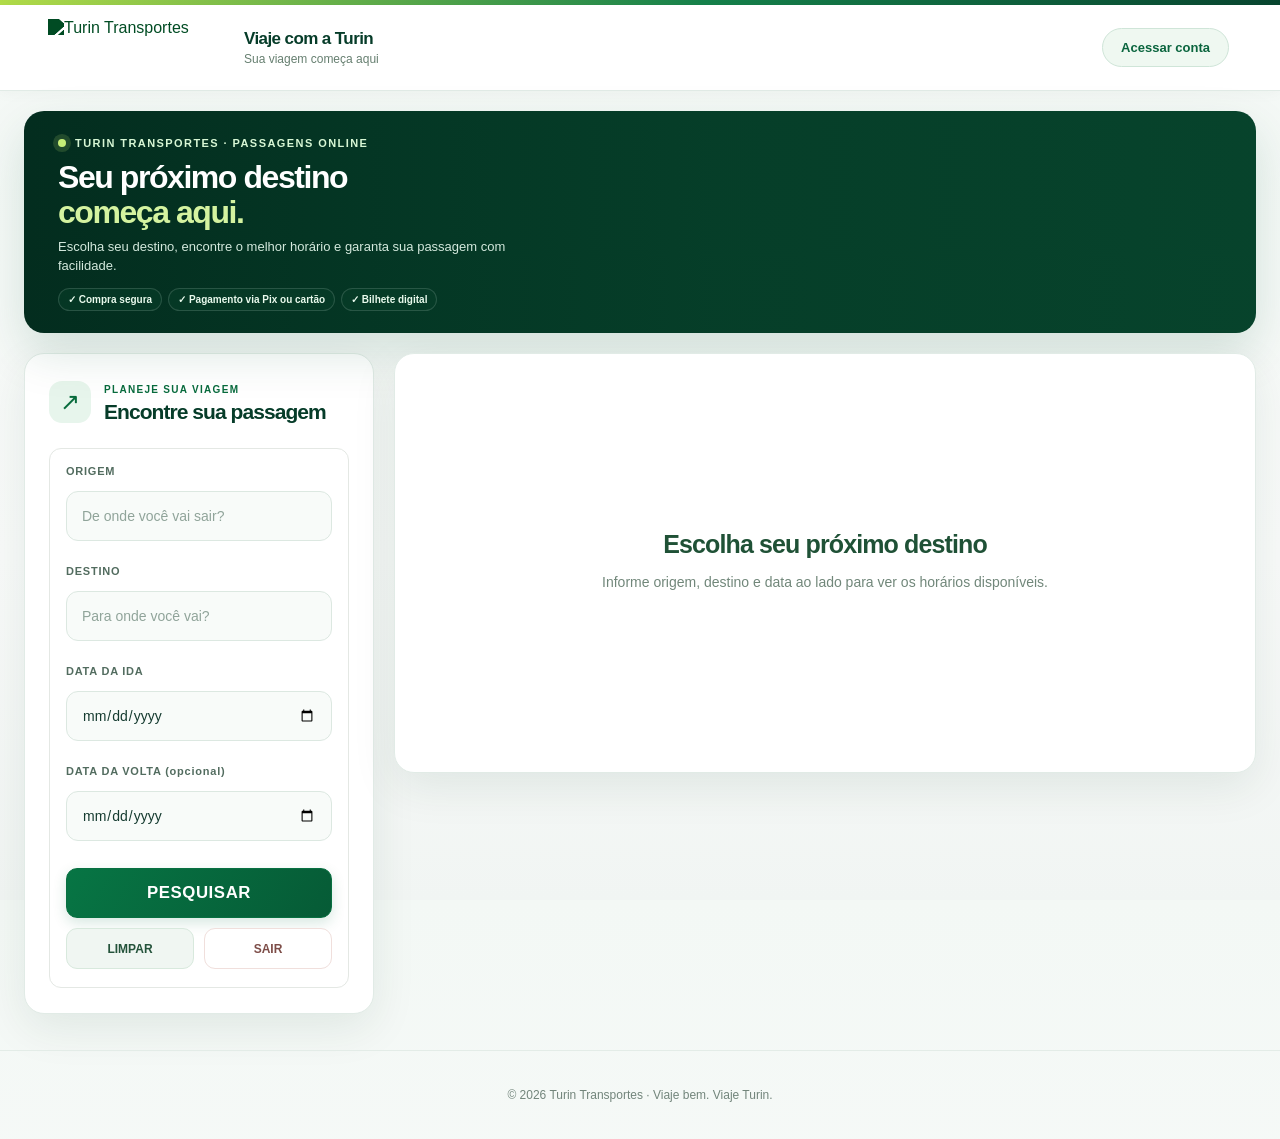
==== commit 14b25cbc: "Refresh CSS cache for compact desktop banner and travel results" ====
--- a/sitevendas/index.html
+++ b/sitevendas/index.html
@@ -4,7 +4,7 @@
   <meta charset="UTF-8" />
   <meta name="viewport" content="width=device-width, initial-scale=1.0" />
   <title>Turin Transportes – Venda de Passagens</title>
-  <link rel="stylesheet" href="style.css?v=desktop-header-layout-20261012b" />
+  <link rel="stylesheet" href="style.css?v=desktop-compact-20261012" />
 
   <!-- Favicons -->
   <link rel="icon" href="/img/turin-fav.ico?v=2">
--- a/sitevendas/style.css
+++ b/sitevendas/style.css
@@ -2544,6 +2544,86 @@
     max-width:none!important;
     margin:0!important;
   }
+  /* Densidade visual do desktop: a busca deve dominar, nao o banner. */
+  body:has(> main.two-cols) > .welcome-banner{
+    min-height:185px!important;
+    padding:22px 34px!important;
+    gap:12px!important;
+    border-radius:20px!important;
+  }
+  body:has(> main.two-cols) > .welcome-banner h2{
+    font-size:clamp(27px,2.5vw,36px)!important;
+    line-height:1.1!important;
+    margin:9px 0 8px!important;
+  }
+  body:has(> main.two-cols) > .welcome-banner p{
+    font-size:13px!important;
+    line-height:1.45!important;
+  }
+  body:has(> main.two-cols) > .welcome-banner .welcome-benefits{
+    margin-top:12px!important;
+    gap:6px!important;
+  }
+  body:has(> main.two-cols) > .welcome-banner .welcome-benefits span{
+    padding:5px 9px!important;
+    font-size:10px!important;
+  }
+  body > main.two-cols > .results-panel{
+    padding:18px!important;
+  }
+  body > main.two-cols > .results-panel #schedule-list{
+    gap:14px!important;
+  }
+  body > main.two-cols > .results-panel #schedule-list .schedule-card{
+    padding:12px!important;
+  }
+  body > main.two-cols > .results-panel #schedule-list .trip-details{
+    gap:9px!important;
+  }
+  body > main.two-cols > .results-panel #schedule-list .trip-extras{
+    gap:8px!important;
+  }
+  body > main.two-cols > .results-panel #schedule-list .trip-time-block{
+    padding:8px 10px!important;
+  }
+  body > main.two-cols > .results-panel #schedule-list .trip-label{
+    margin-bottom:3px!important;
+  }
+  body > main.two-cols > .results-panel #schedule-list .trip-time-block strong{
+    font-size:19px!important;
+  }
+  body > main.two-cols > .results-panel #schedule-list .trip-seats-highlight{
+    padding:10px 13px!important;
+    border-radius:12px!important;
+  }
+  body > main.two-cols > .results-panel #schedule-list .trip-seat-icon{
+    height:40px!important;
+    width:40px!important;
+    font-size:26px!important;
+  }
+  body > main.two-cols > .results-panel #schedule-list .trip-seats-count{
+    font-size:30px!important;
+    margin-top:0!important;
+  }
+  body > main.two-cols > .results-panel #schedule-list .trip-amenity{
+    min-height:54px!important;
+    padding:6px 5px!important;
+    gap:2px!important;
+  }
+  body > main.two-cols > .results-panel #schedule-list .trip-amenity-icon{
+    font-size:18px!important;
+  }
+  body > main.two-cols > .results-panel #schedule-list .trip-price-box{
+    padding-top:10px!important;
+    margin-top:9px!important;
+  }
+  body > main.two-cols > .results-panel #schedule-list .trip-price{
+    font-size:27px!important;
+  }
+  body > main.two-cols > .results-panel #schedule-list .trip-price-box .select-btn{
+    min-height:40px!important;
+    padding:9px 13px!important;
+  }
 }
 @media screen and (min-width:761px) and (max-width:1030px){
   body > main.two-cols{
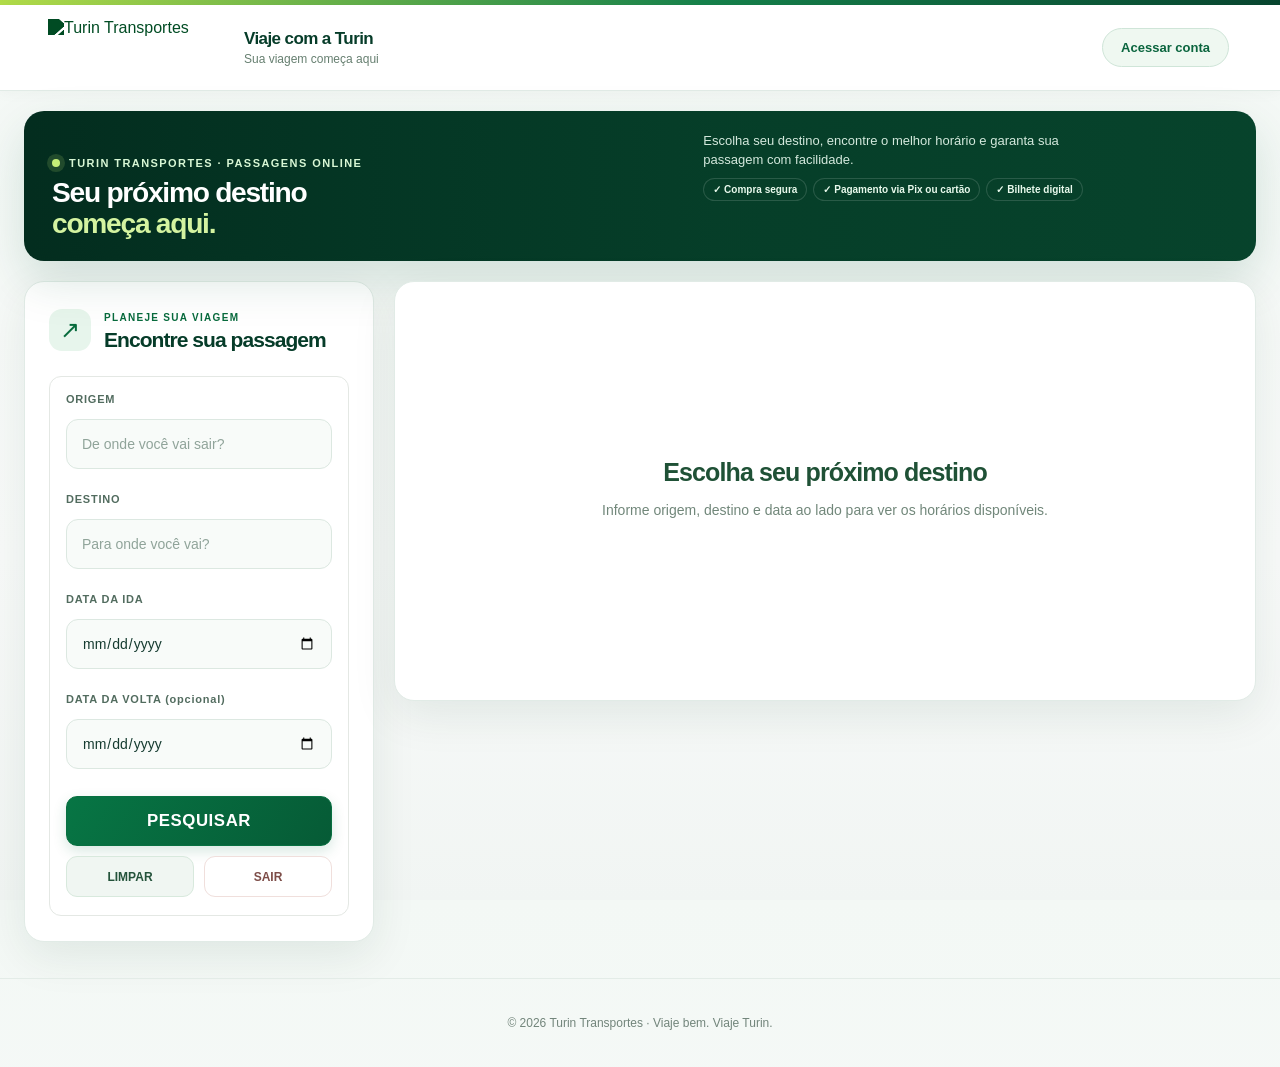
==== commit 4f6abd83: "Refresh cached CSS for refined desktop layout" ====
--- a/sitevendas/index.html
+++ b/sitevendas/index.html
@@ -4,7 +4,7 @@
   <meta charset="UTF-8" />
   <meta name="viewport" content="width=device-width, initial-scale=1.0" />
   <title>Turin Transportes – Venda de Passagens</title>
-  <link rel="stylesheet" href="style.css?v=desktop-compact-20261012" />
+  <link rel="stylesheet" href="style.css?v=desktop-refined-20261012b" />
 
   <!-- Favicons -->
   <link rel="icon" href="/img/turin-fav.ico?v=2">
--- a/sitevendas/style.css
+++ b/sitevendas/style.css
@@ -2546,13 +2546,13 @@
   }
   /* Densidade visual do desktop: a busca deve dominar, nao o banner. */
   body:has(> main.two-cols) > .welcome-banner{
-    min-height:185px!important;
-    padding:22px 34px!important;
+    min-height:150px!important;
+    padding:18px 28px!important;
     gap:12px!important;
     border-radius:20px!important;
   }
   body:has(> main.two-cols) > .welcome-banner h2{
-    font-size:clamp(27px,2.5vw,36px)!important;
+    font-size:clamp(26px,2.2vw,34px)!important;
     line-height:1.1!important;
     margin:9px 0 8px!important;
   }
@@ -2572,16 +2572,16 @@
     padding:18px!important;
   }
   body > main.two-cols > .results-panel #schedule-list{
-    gap:14px!important;
+    gap:11px!important;
   }
   body > main.two-cols > .results-panel #schedule-list .schedule-card{
-    padding:12px!important;
+    padding:11px!important;
   }
   body > main.two-cols > .results-panel #schedule-list .trip-details{
-    gap:9px!important;
+    gap:7px!important;
   }
   body > main.two-cols > .results-panel #schedule-list .trip-extras{
-    gap:8px!important;
+    gap:6px!important;
   }
   body > main.two-cols > .results-panel #schedule-list .trip-time-block{
     padding:8px 10px!important;
@@ -2606,16 +2606,16 @@
     margin-top:0!important;
   }
   body > main.two-cols > .results-panel #schedule-list .trip-amenity{
-    min-height:54px!important;
-    padding:6px 5px!important;
+    min-height:48px!important;
+    padding:5px 5px!important;
     gap:2px!important;
   }
   body > main.two-cols > .results-panel #schedule-list .trip-amenity-icon{
     font-size:18px!important;
   }
   body > main.two-cols > .results-panel #schedule-list .trip-price-box{
-    padding-top:10px!important;
-    margin-top:9px!important;
+    padding-top:8px!important;
+    margin-top:6px!important;
   }
   body > main.two-cols > .results-panel #schedule-list .trip-price{
     font-size:27px!important;
@@ -2624,7 +2624,48 @@
     min-height:40px!important;
     padding:9px 13px!important;
   }
-}
+  body > main.two-cols > .results-panel h2{
+    margin-top:0!important;
+    margin-bottom:13px!important;
+  }
+}
+/* Desktop largo: aproveita a area vazia do banner sem alterar seu conteudo. */
+@media screen and (min-width:1120px){
+  body:has(> main.two-cols) > .welcome-banner .welcome-copy{
+    display:grid!important;
+    grid-template-columns:minmax(0,1fr) minmax(280px,.85fr);
+    grid-template-rows:auto auto;
+    column-gap:34px;
+    row-gap:9px;
+    align-items:center;
+    max-width:none!important;
+    width:100%!important;
+  }
+  body:has(> main.two-cols) > .welcome-banner .eyebrow{
+    grid-column:1;
+    grid-row:1;
+    align-self:end;
+  }
+  body:has(> main.two-cols) > .welcome-banner h2{
+    grid-column:1;
+    grid-row:2;
+    margin:0!important;
+    align-self:start;
+  }
+  body:has(> main.two-cols) > .welcome-banner p{
+    grid-column:2;
+    grid-row:1;
+    align-self:end;
+    max-width:410px!important;
+  }
+  body:has(> main.two-cols) > .welcome-banner .welcome-benefits{
+    grid-column:2;
+    grid-row:2;
+    align-self:start;
+    margin-top:0!important;
+  }
+}
+
 @media screen and (min-width:761px) and (max-width:1030px){
   body > main.two-cols{
     grid-template-columns:minmax(260px,300px) minmax(0,1fr)!important;
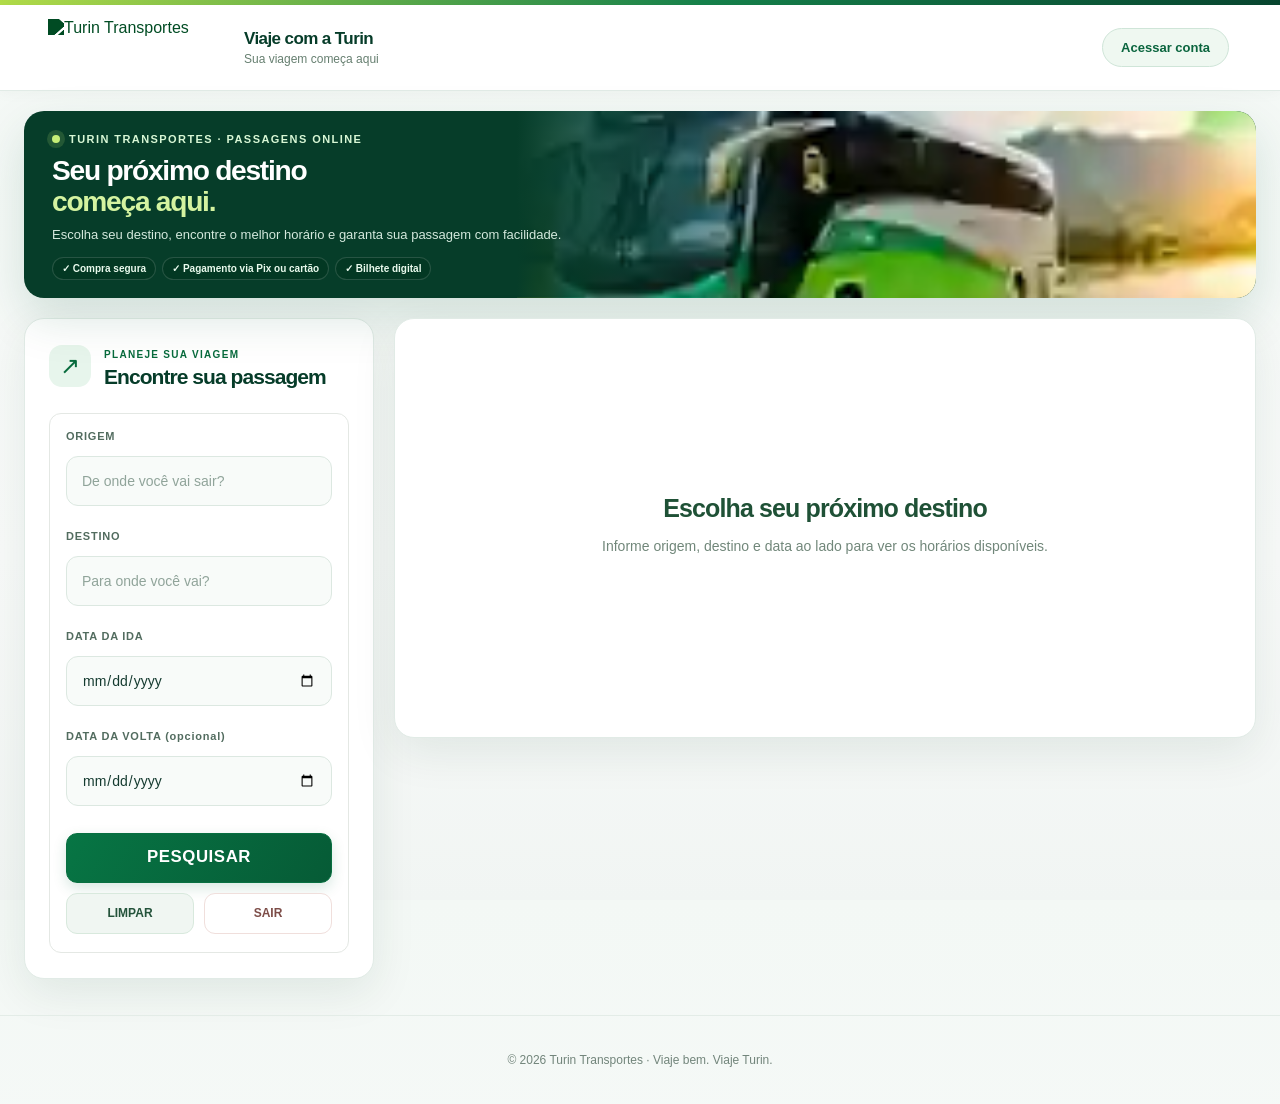
==== commit 4900af4a: "Refresh sitevendas/index.html stylesheet for bus banner and cancel preview correction" ====
--- a/sitevendas/index.html
+++ b/sitevendas/index.html
@@ -4,7 +4,7 @@
   <meta charset="UTF-8" />
   <meta name="viewport" content="width=device-width, initial-scale=1.0" />
   <title>Turin Transportes – Venda de Passagens</title>
-  <link rel="stylesheet" href="style.css?v=desktop-refined-20261012b" />
+  <link rel="stylesheet" href="style.css?v=turin-bus-hero-20261013" />
 
   <!-- Favicons -->
   <link rel="icon" href="/img/turin-fav.ico?v=2">
--- a/sitevendas/style.css
+++ b/sitevendas/style.css
@@ -1410,94 +1410,69 @@
 
 
 
-/* ===== Preview de cancelamento (dentro do card .reserva) */
-.calc-box{
-  display:block;
-  max-width: 680px;
-  margin: 10px 0 12px 0;
-  float:none;            /* neutraliza floats herdados */
-  position:static;       /* neutraliza posições absolutas */
-}
-
-
-/* ===== Card "reserva" – caixa do preview */
-.calc-box{
-  display:block;
-  max-width: 720px;
-  margin: 8px 0 10px 0;
+/* Cancelamento: resumo e botoes pertencem ao fluxo normal da caixa,
+   sem posicao absoluta e sem sobrepor linhas de valores. */
+#trips-list .reserva{position:relative}
+#trips-list .reserva .calc-box{
+  display:flex;
+  flex-direction:column;
+  width:min(100%,720px);
+  max-width:100%;
+  margin:14px auto 12px;
+  padding:18px;
+  box-sizing:border-box;
+  position:static;
   float:none;
-  position:static;
-}
-
-
-
-
-
-
-
-
-
-
-/* 1) Botões do PREVIEW (dentro da calc-box): CENTRALIZADOS */
+}
+#trips-list .reserva .calc-cols{
+  display:grid;
+  grid-template-columns:repeat(2,minmax(0,1fr));
+  gap:24px;
+  width:100%;
+  min-width:0;
+  align-items:start;
+}
+#trips-list .reserva .calc-left,
+#trips-list .reserva .calc-right{min-width:0;text-align:left}
+#trips-list .reserva .calc-row{
+  min-width:0;
+  display:flex;
+  gap:10px;
+  justify-content:space-between;
+  align-items:baseline;
+  margin:5px 0;
+}
+#trips-list .reserva .calc-row span{min-width:0}
+#trips-list .reserva .calc-row b{
+  min-width:0;
+  text-align:right;
+  overflow-wrap:anywhere;
+}
 #trips-list .reserva .calc-box > .actions{
-  display:flex !important;
-  justify-content:center !important;
+  position:static!important;
+  inset:auto!important;
+  transform:none!important;
+  float:none!important;
+  display:flex!important;
   align-items:center;
-  gap:12px;
+  justify-content:center!important;
   flex-wrap:wrap;
-  margin-top:10px;   /* mantém o respiro acima */
-  padding:0;
-  float:none !important;
-  position:static !important;
-}
-
-
-
-
-
-
-
-
-/* ⬆️ Garante que o card permita posicionamento absoluto dos botões do topo */
-#trips-list .reserva{
-  position: relative;
-}
-
-
-/* Em telas médias/grandes, reserva espaço à direita p/ não colidir com o texto */
-@media (min-width: 720px){
-  #trips-list .reserva{ padding-right: 220px; }
-}
-
-/* 🎯 Caixinha do PREVIEW centralizada dentro do card */
-#trips-list .reserva .calc-box{
-  max-width: 650px; /*era 720*/
-  margin: 15px auto;          /* era 12, centraliza e dá respiro em cima/baixo */
-  float: none;
-  position: auto;      /*era static*/
-}
-
-/* ✨ Botões do PREVIEW centralizados e com respiro do texto acima */
-#trips-list .reserva .calc-box > .actions{
-  display: flex !important;
-  justify-content: center !important;
-  align-items: center;
-  gap: 12px;
-  flex-wrap: wrap;
-  margin-top: 5px;        /* era 12, espaço entre os textos e os botões */
-  padding-top: 30px;        /* era 4, micro respiro extra */
-  position: static !important;
-  float: none !important;
-}
-
-/* Evita quebra estranha/estouro dos botões */
-#trips-list .reserva .actions .btn{
-  white-space: nowrap;
-}
-
-
-
-
+  gap:10px;
+  width:100%;
+  margin:18px 0 0!important;
+  padding:14px 0 0!important;
+  border-top:1px solid #e3eae6;
+}
+#trips-list .reserva .calc-box > .actions .btn{
+  position:static!important;
+  white-space:normal;
+  min-height:40px;
+}
+@media(max-width:760px){
+  #trips-list .reserva .calc-box{padding:14px;margin:12px auto}
+  #trips-list .reserva .calc-cols{grid-template-columns:minmax(0,1fr);gap:8px}
+  #trips-list .reserva .calc-box > .actions{margin-top:14px!important}
+}
 /* ===== Espaçamento entre campos ===== */
 #search-form label {
   display: block;
@@ -2169,45 +2144,49 @@
 }
 
 
-/* Banner fotográfico Turin — ambiente de testes.
-   Foto institucional hospedada no próprio domínio da Turin.
-   Mantemos gradiente sólido de fallback para falhas de rede. */
-.welcome-banner{
+/* Banner fotográfico do ônibus Turin — ativo apenas na página inicial.
+   Foto otimizada armazenada neste próprio repositório (sem hospedagem externa).
+   O texto HTML permanece acessível e independente da imagem. */
+body:has(> main.two-cols) > .welcome-banner{
   isolation:isolate;
-  box-sizing:border-box;
-  min-height:330px;
-  padding:clamp(30px,4.5vw,66px)!important;
-  background-color:#07452d!important;
+  background:#063d29!important;
+  overflow:hidden;
+}
+body:has(> main.two-cols) > .welcome-banner::before{
+  content:none!important;display:none!important;
+}
+body:has(> main.two-cols) > .welcome-banner::after{
+  content:"";
+  display:block;
+  pointer-events:none;
+  position:absolute;
+  z-index:0;
+  inset:0 0 0 auto;
+  width:60%;
   background-image:
-    linear-gradient(90deg,rgba(3,44,30,.97) 0%,rgba(4,54,36,.91) 32%,rgba(5,58,38,.62) 57%,rgba(6,54,34,.12) 100%),
-    url("https://turintransportes.com/wp-content/uploads/2017/12/frota.jpg")!important;
-  background-repeat:no-repeat,no-repeat!important;
-  background-position:center,center right!important;
-  background-size:cover,cover!important;
-}
-.welcome-banner::before{display:none!important;content:none!important}
-.welcome-banner .welcome-copy{max-width:630px;width:100%}
-.welcome-banner h2{font-size:clamp(34px,4.1vw,55px);text-wrap:balance}
-.welcome-banner p{max-width:470px}
-.welcome-banner .welcome-benefits{position:relative;z-index:1}
-.welcome-banner .welcome-benefits span{background:rgba(9,65,42,.5);backdrop-filter:blur(5px)}
-@media (max-width:760px){
- .welcome-banner{
-   min-height:315px!important;
-   padding:28px 24px!important;
-   background-image:
-     linear-gradient(90deg,rgba(3,44,30,.93) 0%,rgba(4,54,36,.77) 56%,rgba(3,44,30,.30) 100%),
-     url("https://turintransportes.com/wp-content/uploads/2017/12/frota.jpg")!important;
-   background-position:center,62% center!important;
-   background-size:cover,cover!important;
- }
- .welcome-banner h2{font-size:clamp(31px,8vw,40px)!important;max-width:410px}
- .welcome-banner p{max-width:340px!important}
-}
-@media (prefers-reduced-data:reduce){
- .welcome-banner{background-image:linear-gradient(115deg,#07442e,#0b8550)!important}
-}
-
+    linear-gradient(90deg,#063d29 0%,rgba(6,61,41,.66) 14%,rgba(6,61,41,0) 40%),
+    url("img/banner-turin.webp");
+  background-repeat:no-repeat;
+  background-position:center,right center;
+  background-size:cover,190% auto;
+}
+body:has(> main.two-cols) > .welcome-banner .welcome-copy{
+  z-index:1;
+  position:relative;
+}
+body:has(> main.two-cols) > .welcome-banner .welcome-benefits span{
+  background:rgba(2,53,31,.55);
+}
+@media(max-width:760px){
+  body:has(> main.two-cols) > .welcome-banner::after{
+    width:65%;
+    opacity:.38;
+    background-size:cover,220% auto;
+  }
+}
+@media(prefers-reduced-data:reduce){
+  body:has(> main.two-cols) > .welcome-banner::after{display:none}
+}
 
 /* Destaque de disponibilidade e comodidades individuais — site de testes */
 #schedule-list .trip-extras{display:flex;flex-direction:column;gap:12px;min-width:0}
@@ -2629,43 +2608,19 @@
     margin-bottom:13px!important;
   }
 }
-/* Desktop largo: aproveita a area vazia do banner sem alterar seu conteudo. */
-@media screen and (min-width:1120px){
+/* Banner desktop fotográfico: mensagem concentrada à esquerda,
+   deixando o ônibus visível e evitando uma segunda coluna de texto. */
+@media screen and (min-width:761px){
   body:has(> main.two-cols) > .welcome-banner .welcome-copy{
-    display:grid!important;
-    grid-template-columns:minmax(0,1fr) minmax(280px,.85fr);
-    grid-template-rows:auto auto;
-    column-gap:34px;
-    row-gap:9px;
-    align-items:center;
-    max-width:none!important;
-    width:100%!important;
-  }
-  body:has(> main.two-cols) > .welcome-banner .eyebrow{
-    grid-column:1;
-    grid-row:1;
-    align-self:end;
-  }
-  body:has(> main.two-cols) > .welcome-banner h2{
-    grid-column:1;
-    grid-row:2;
-    margin:0!important;
-    align-self:start;
-  }
-  body:has(> main.two-cols) > .welcome-banner p{
-    grid-column:2;
-    grid-row:1;
-    align-self:end;
-    max-width:410px!important;
-  }
-  body:has(> main.two-cols) > .welcome-banner .welcome-benefits{
-    grid-column:2;
-    grid-row:2;
-    align-self:start;
-    margin-top:0!important;
-  }
-}
-
+    display:block!important;
+    width:51%!important;
+    max-width:540px!important;
+    min-width:0;
+  }
+  body:has(> main.two-cols) > .welcome-banner{
+    min-height:175px!important;
+  }
+}
 @media screen and (min-width:761px) and (max-width:1030px){
   body > main.two-cols{
     grid-template-columns:minmax(260px,300px) minmax(0,1fr)!important;
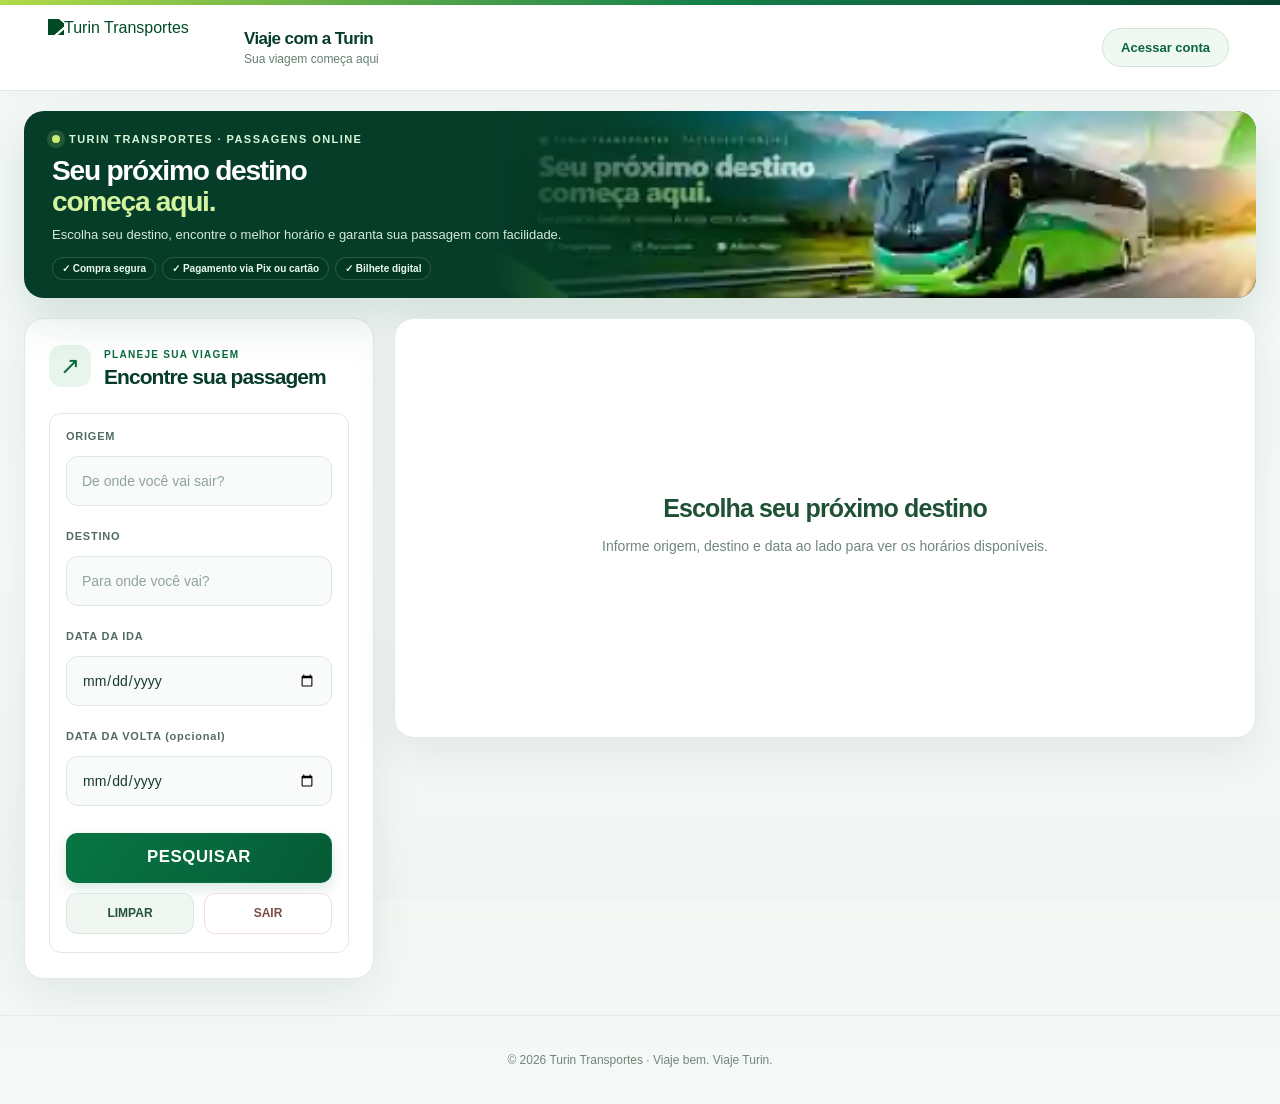
==== commit dfd22ab3: "Refresh banner photo framing stylesheet cache" ====
--- a/sitevendas/index.html
+++ b/sitevendas/index.html
@@ -4,7 +4,7 @@
   <meta charset="UTF-8" />
   <meta name="viewport" content="width=device-width, initial-scale=1.0" />
   <title>Turin Transportes – Venda de Passagens</title>
-  <link rel="stylesheet" href="style.css?v=turin-bus-hero-20261013" />
+  <link rel="stylesheet" href="style.css?v=photo-framing-20261013" />
 
   <!-- Favicons -->
   <link rel="icon" href="/img/turin-fav.ico?v=2">
--- a/sitevendas/style.css
+++ b/sitevendas/style.css
@@ -2162,13 +2162,14 @@
   position:absolute;
   z-index:0;
   inset:0 0 0 auto;
-  width:60%;
-  background-image:
-    linear-gradient(90deg,#063d29 0%,rgba(6,61,41,.66) 14%,rgba(6,61,41,0) 40%),
-    url("img/banner-turin.webp");
+  width:62%;
+  background-image:url("img/banner-turin.webp");
   background-repeat:no-repeat;
-  background-position:center,right center;
-  background-size:cover,190% auto;
+  background-position:center center;
+  background-size:cover;
+  -webkit-mask-image:linear-gradient(to right,transparent 0%,rgba(0,0,0,.42) 19%,#000 43%);
+  mask-image:linear-gradient(to right,transparent 0%,rgba(0,0,0,.42) 19%,#000 43%);
+  opacity:.95;
 }
 body:has(> main.two-cols) > .welcome-banner .welcome-copy{
   z-index:1;
@@ -2179,9 +2180,12 @@
 }
 @media(max-width:760px){
   body:has(> main.two-cols) > .welcome-banner::after{
-    width:65%;
-    opacity:.38;
-    background-size:cover,220% auto;
+    width:100%;
+    opacity:.28;
+    background-position:75% center;
+    background-size:cover;
+    -webkit-mask-image:radial-gradient(ellipse 78% 90% at 72% 50%,#000 22%,transparent 95%);
+    mask-image:radial-gradient(ellipse 78% 90% at 72% 50%,#000 22%,transparent 95%);
   }
 }
 @media(prefers-reduced-data:reduce){
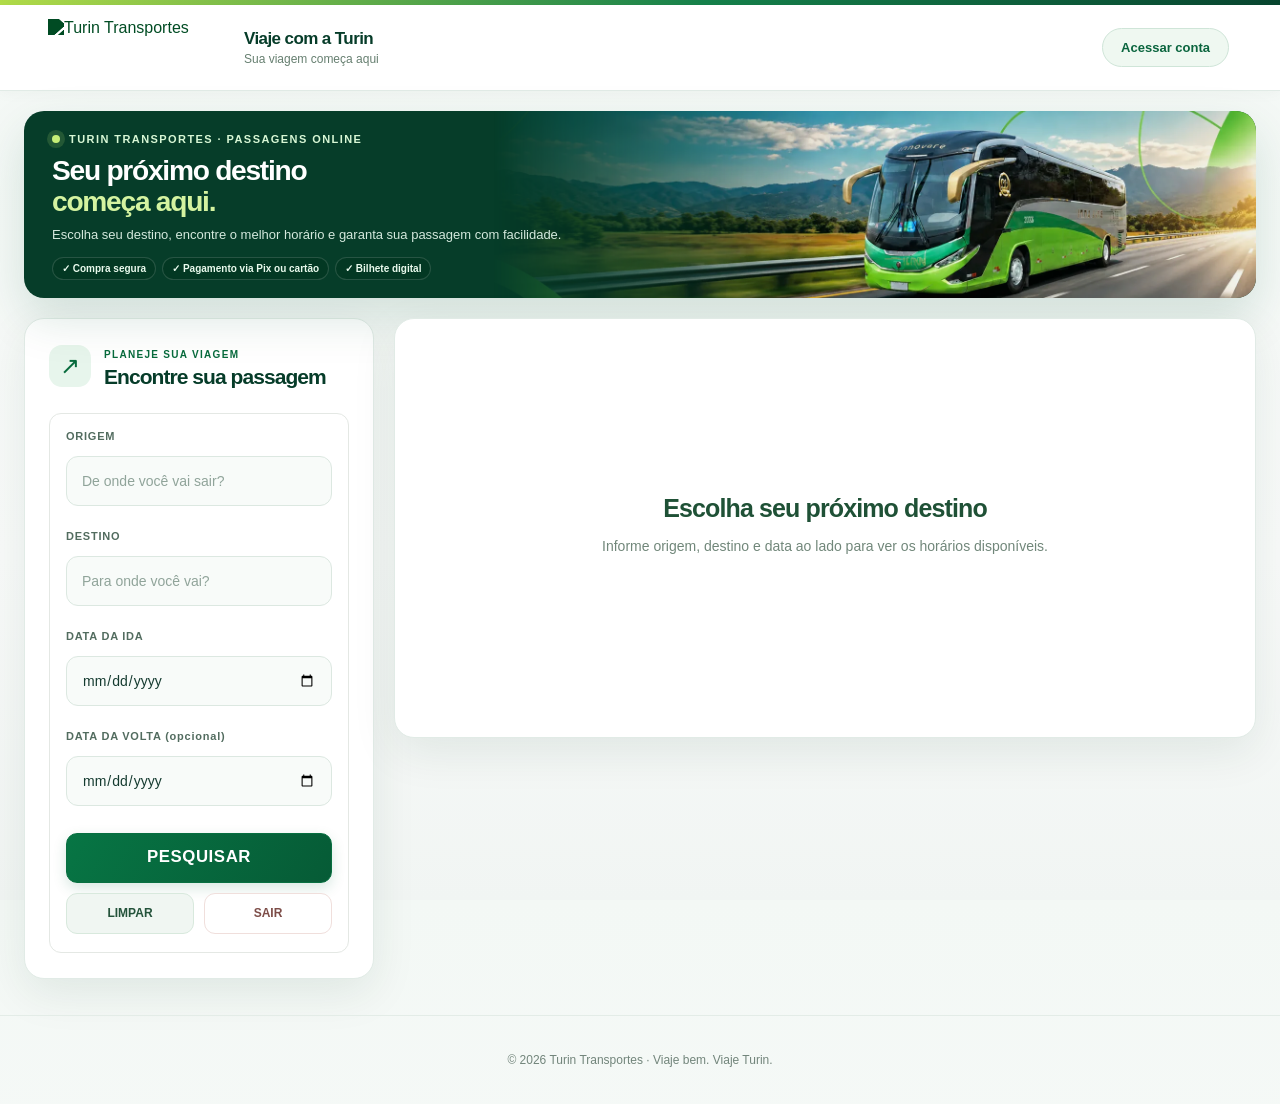
==== commit 4317d3d9: "Refresh high quality Turin banner stylesheet cache" ====
--- a/sitevendas/index.html
+++ b/sitevendas/index.html
@@ -4,7 +4,7 @@
   <meta charset="UTF-8" />
   <meta name="viewport" content="width=device-width, initial-scale=1.0" />
   <title>Turin Transportes – Venda de Passagens</title>
-  <link rel="stylesheet" href="style.css?v=photo-framing-20261013" />
+  <link rel="stylesheet" href="style.css?v=turin-banner-hq-20261013" />
 
   <!-- Favicons -->
   <link rel="icon" href="/img/turin-fav.ico?v=2">
--- a/sitevendas/style.css
+++ b/sitevendas/style.css
@@ -2163,7 +2163,7 @@
   z-index:0;
   inset:0 0 0 auto;
   width:62%;
-  background-image:url("img/banner-turin.webp");
+  background-image:url("/img/turin_banner_1600_80.webp");
   background-repeat:no-repeat;
   background-position:center center;
   background-size:cover;
